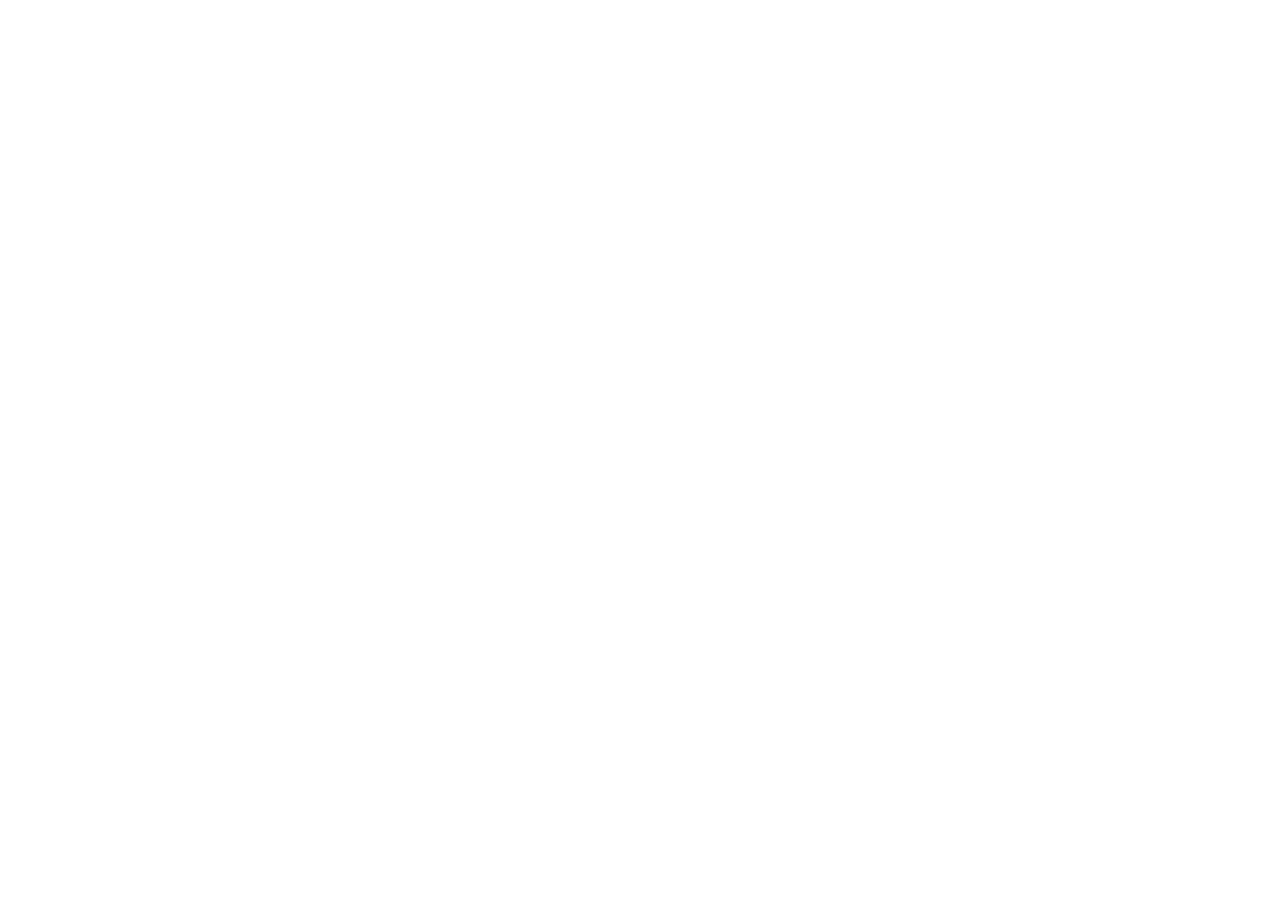
==== legal.html @ f93d3b29 "footer v1" ====
<!DOCTYPE html>
<html lang="en">

<head>
    <meta charset="UTF-8">
    <meta name="viewport" content="width=device-width, initial-scale=1.0">
    <title>Mentions légales & confidentialité</title>
</head>

<body>

</body>

</html>
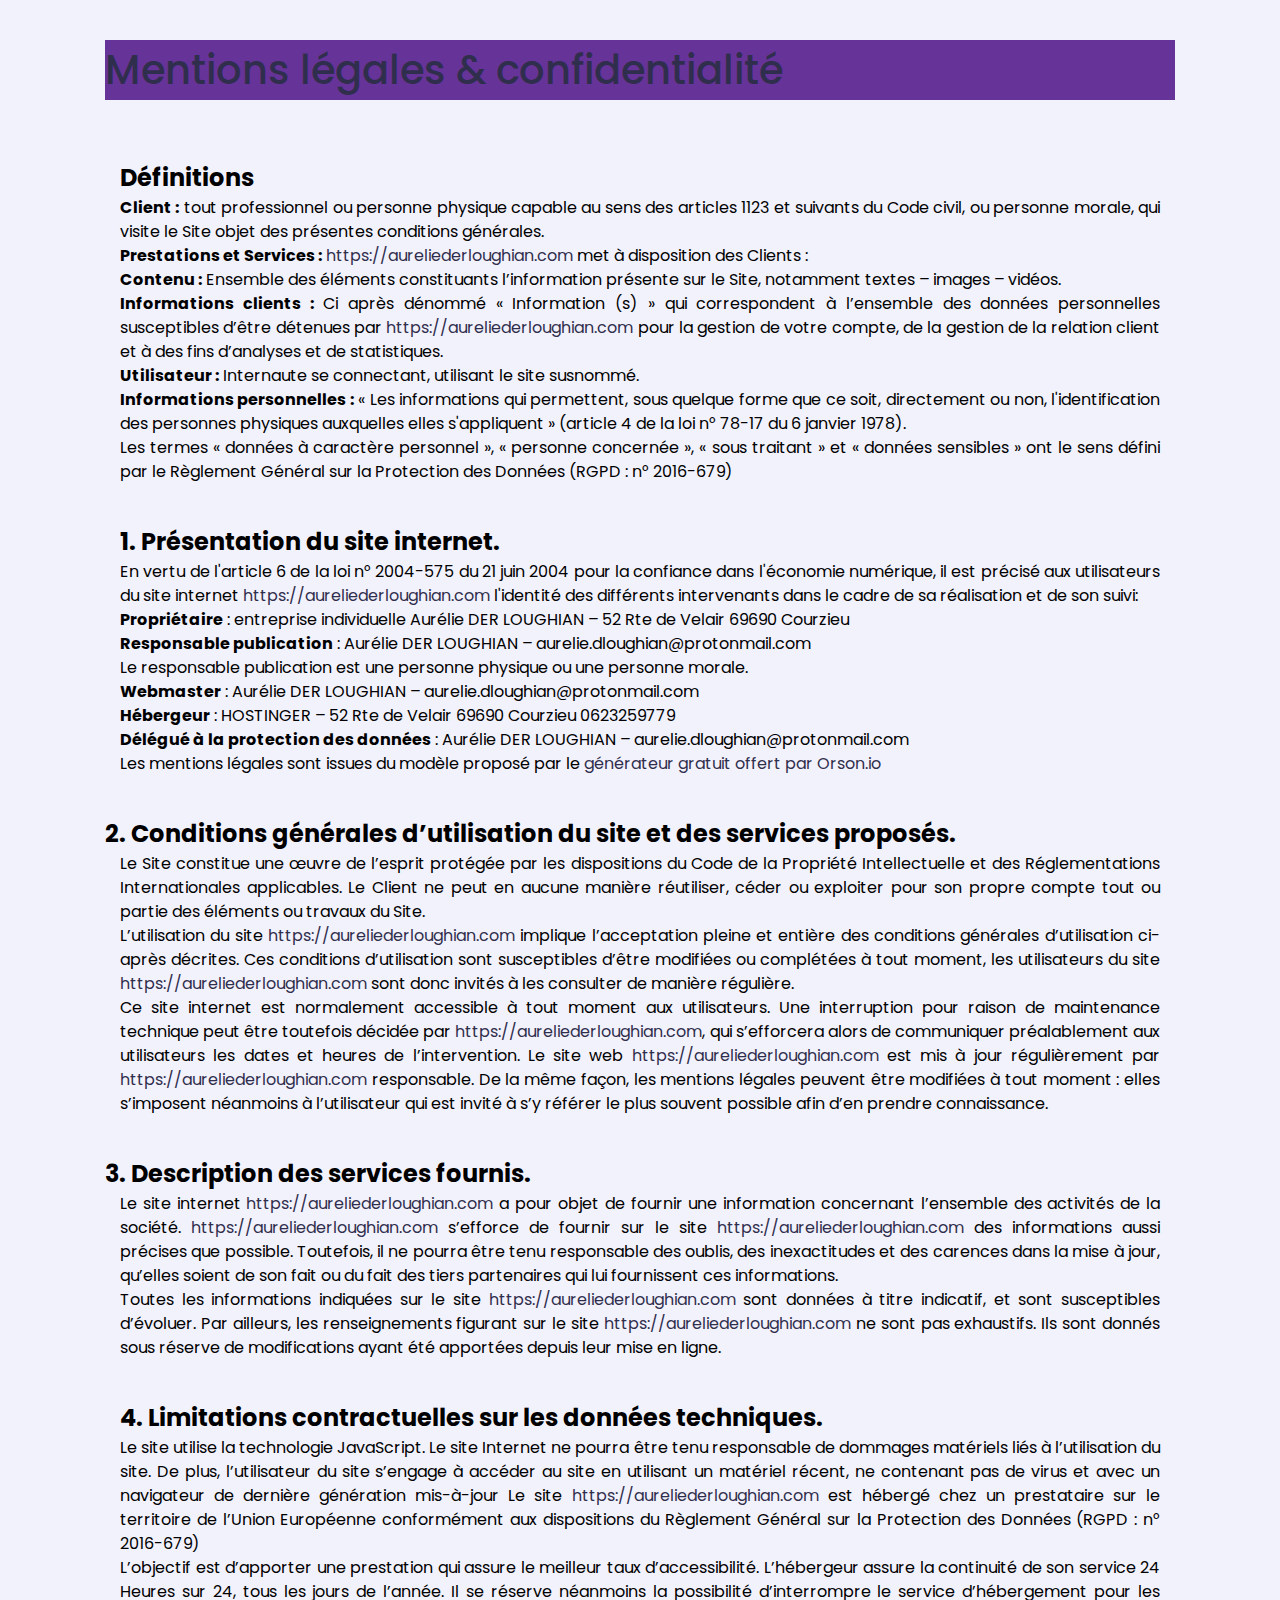
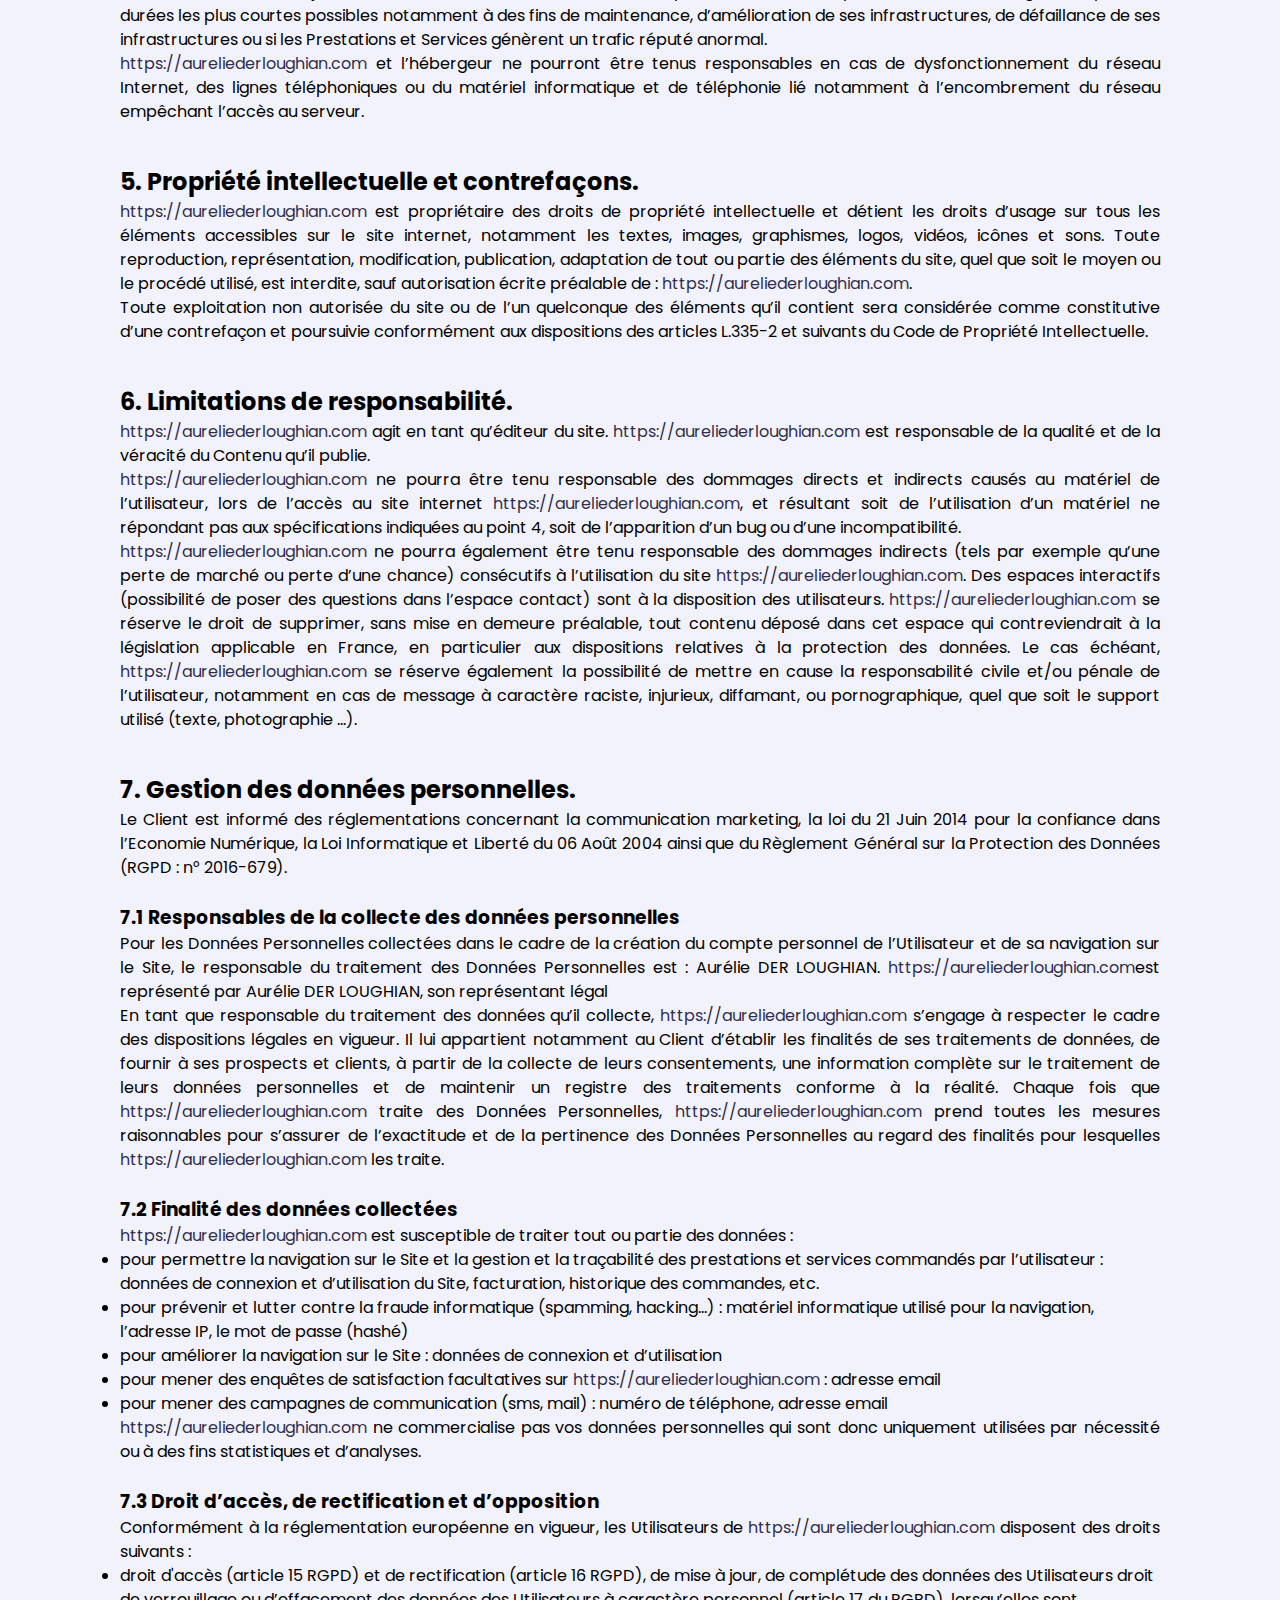
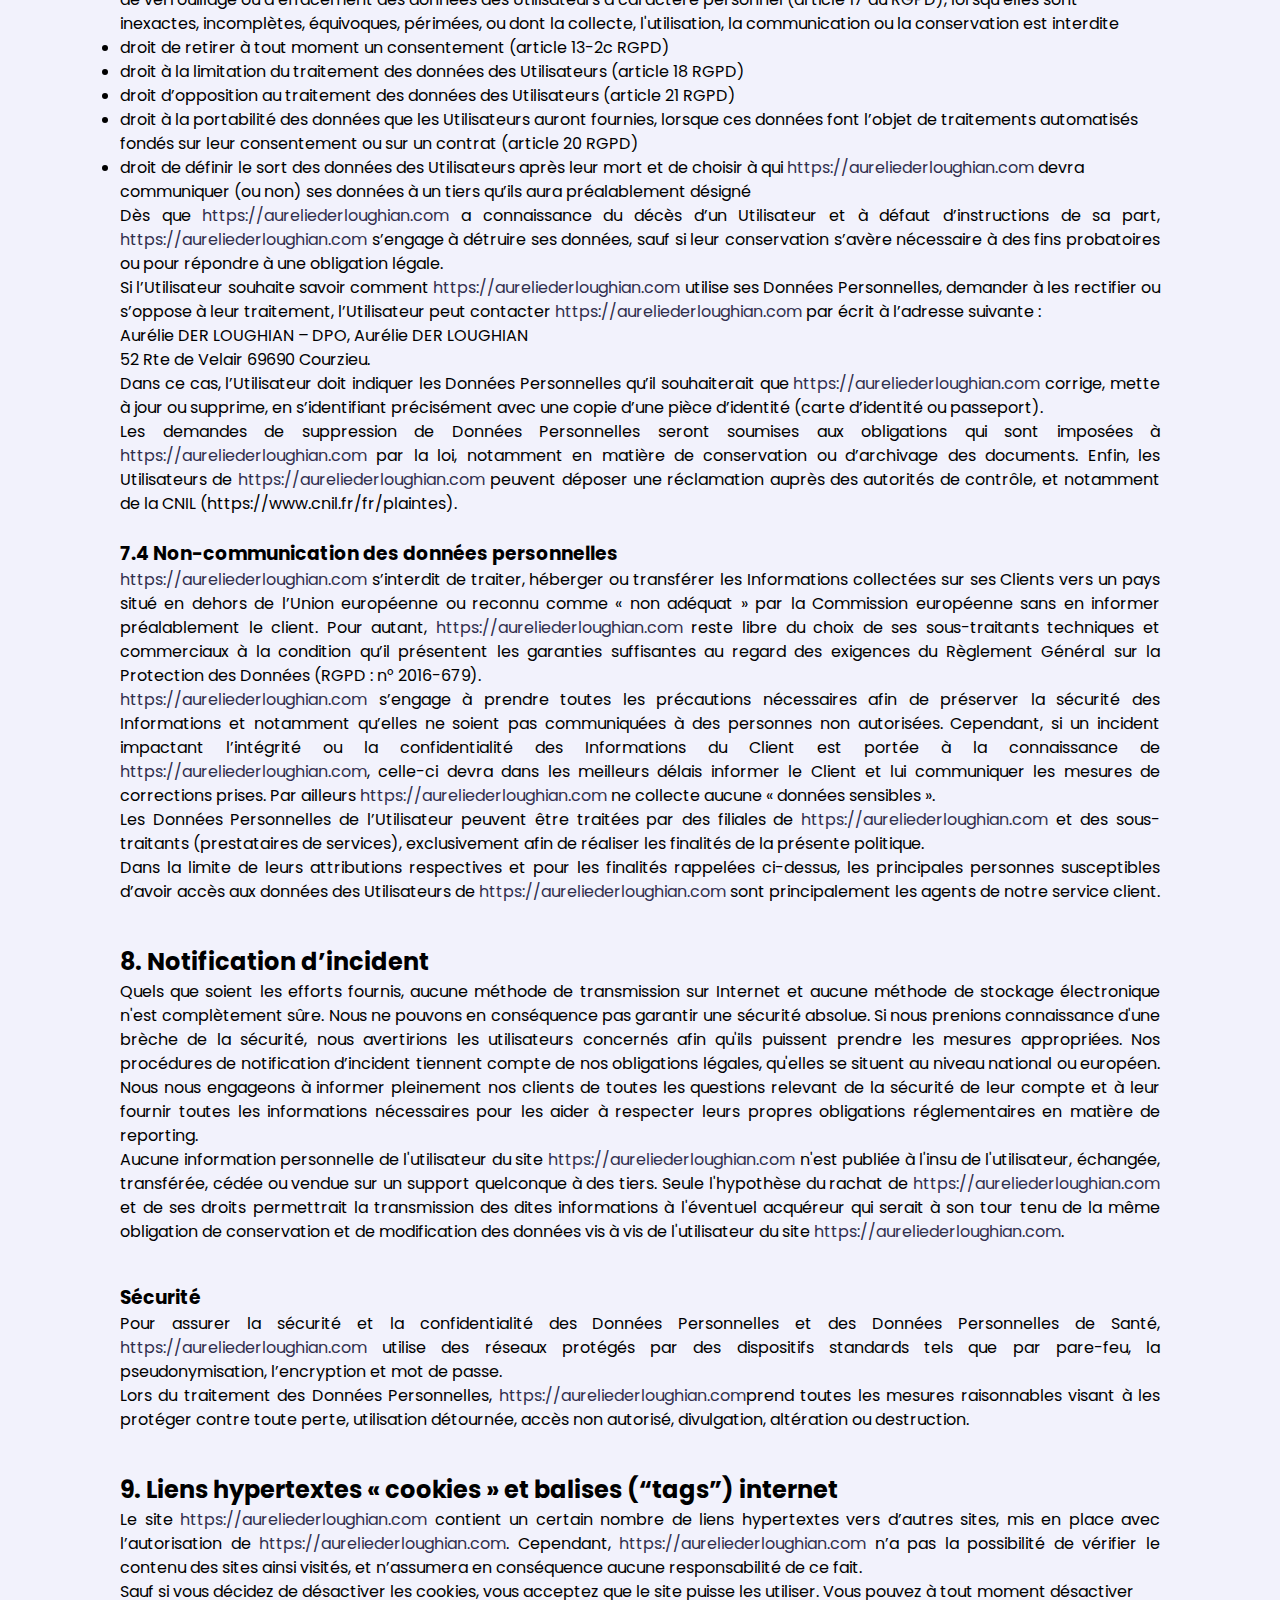
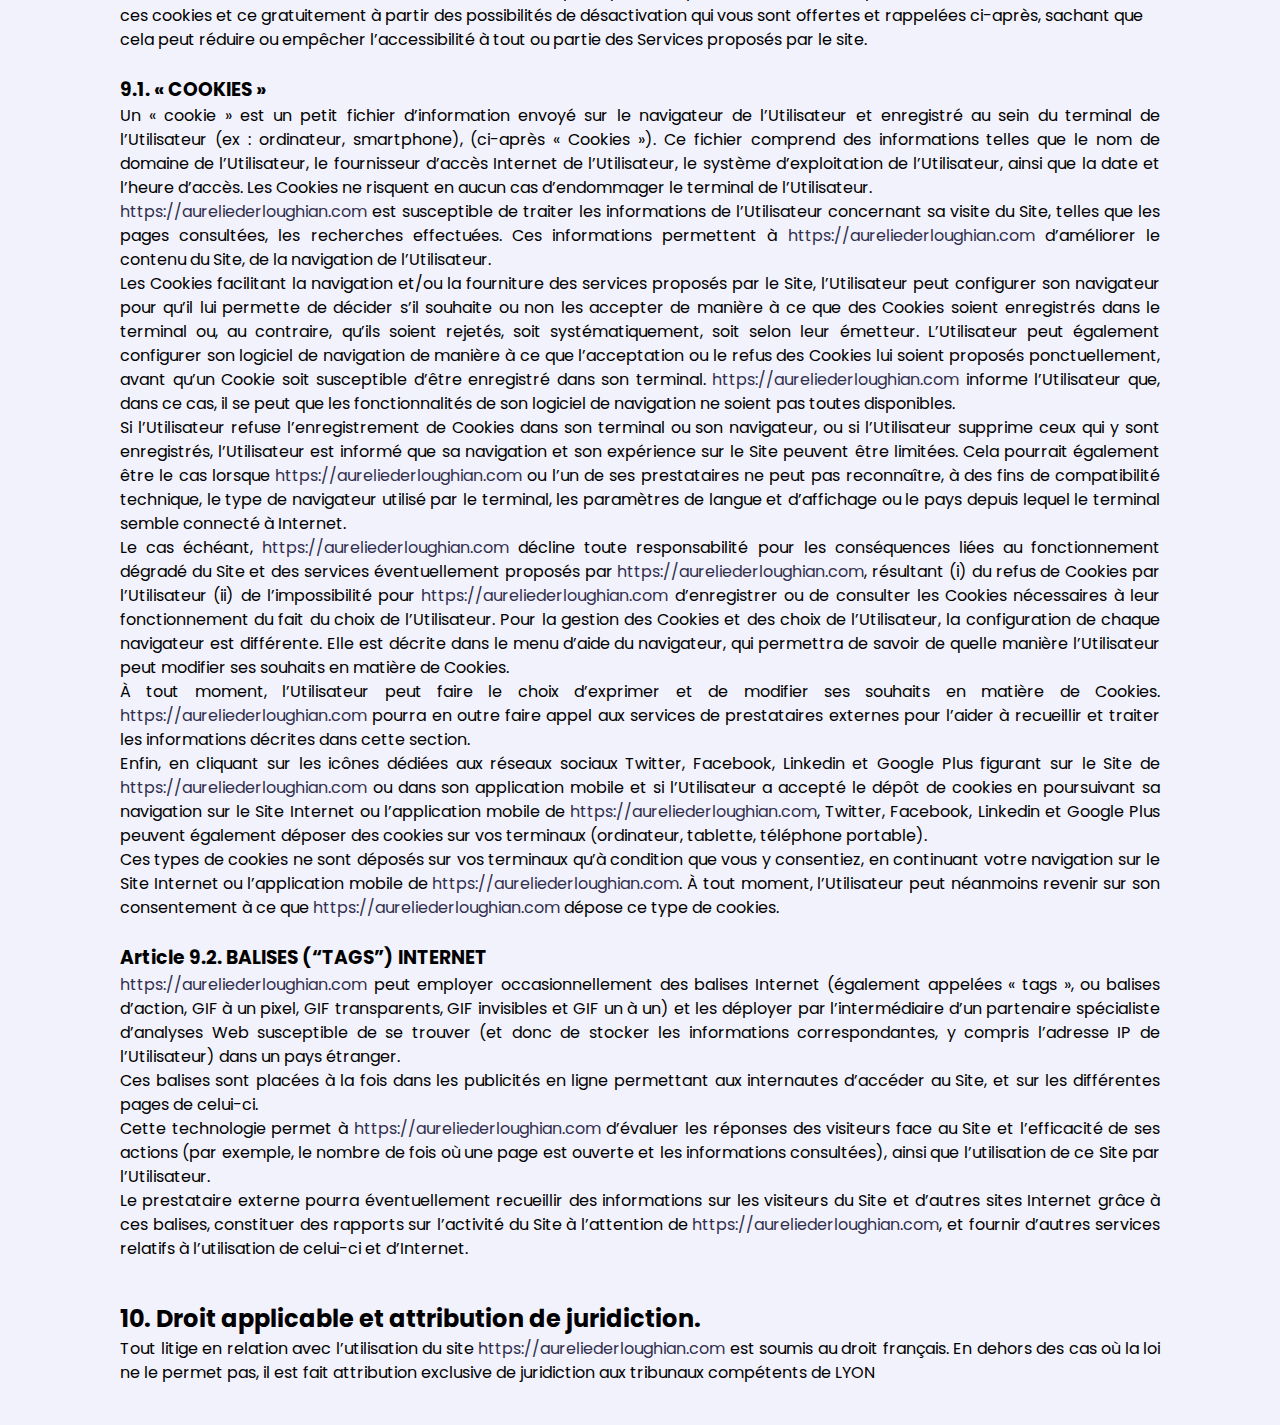
==== commit 7ae1f272: "footer et legal" ====
--- a/legal.html
+++ b/legal.html
@@ -1,14 +1,982 @@
 <!DOCTYPE html>
-<html lang="en">
+<html lang="fr">
 
 <head>
     <meta charset="UTF-8">
     <meta name="viewport" content="width=device-width, initial-scale=1.0">
     <title>Mentions légales & confidentialité</title>
+    <!--CSS Files -->
+    <link rel="stylesheet" href="css/style.css">
+    <link rel="stylesheet" href="https://cdnjs.cloudflare.com/ajax/libs/font-awesome/6.5.1/css/all.min.css">
 </head>
 
 <body>
-
+    <div class="main-container">
+        <div class="container padd-15">
+
+            <div class="row">
+                <div class="section-title padd-15">
+                    <h2>Mentions légales & confidentialité</h2>
+                </div>
+
+                <section class="sub-info padd-15">
+                    <div class="row">
+                        <div class="subtitle padd-15">
+                            <h2>Définitions</h2>
+                        </div>
+
+                        <div class="legal-text padd-15">
+                            <p><b>Client :</b> tout professionnel ou personne physique capable au sens des articles
+                                1123
+                                et
+                                suivants du Code civil, ou personne morale, qui visite le Site objet des présentes
+                                conditions
+                                générales.<br>
+                                <b>Prestations et Services :</b> <a
+                                    href="https://aureliederloughian.com">https://aureliederloughian.com</a> met à
+                                disposition
+                                des Clients :
+                            </p>
+
+                            <p><b>Contenu :</b> Ensemble des éléments constituants l’information présente sur le
+                                Site,
+                                notamment
+                                textes – images – vidéos.</p>
+
+                            <p><b>Informations clients :</b> Ci après dénommé « Information (s) » qui correspondent
+                                à
+                                l’ensemble
+                                des données personnelles susceptibles d’être détenues par <a
+                                    href="https://aureliederloughian.com">https://aureliederloughian.com</a> pour la
+                                gestion
+                                de
+                                votre compte, de la gestion de la relation client et à des fins d’analyses et de
+                                statistiques.
+                            </p>
+
+
+                            <p><b>Utilisateur :</b> Internaute se connectant, utilisant le site susnommé.</p>
+                            <p><b>Informations personnelles :</b> « Les informations qui permettent, sous quelque
+                                forme
+                                que
+                                ce
+                                soit, directement ou non, l'identification des personnes physiques auxquelles elles
+                                s'appliquent
+                                » (article 4 de la loi n° 78-17 du 6 janvier 1978).</p>
+                            <p>Les termes « données à caractère personnel », « personne concernée », « sous traitant
+                                »
+                                et «
+                                données sensibles » ont le sens défini par le Règlement Général sur la Protection
+                                des
+                                Données
+                                (RGPD : n° 2016-679)</p>
+
+                        </div>
+                    </div>
+                </section>
+
+                <section class="sub-info padd-15">
+                    <div class="row">
+                        <div class="subtitle padd-15">
+                            <h2>1. Présentation du site internet.</h2>
+                        </div>
+
+                        <div class="legal-text padd-15">
+                            <p>En vertu de l'article 6 de la loi n° 2004-575 du 21 juin 2004 pour la confiance dans
+                                l'économie
+                                numérique, il est précisé aux utilisateurs du site internet <a
+                                    href="https://aureliederloughian.com">https://aureliederloughian.com</a>
+                                l'identité
+                                des
+                                différents intervenants dans le cadre de sa réalisation et de son suivi:
+                            </p>
+                            <p><strong>Propriétaire</strong> : entreprise individuelle Aurélie DER LOUGHIAN – 52 Rte
+                                de
+                                Velair
+                                69690 Courzieu<br>
+
+                                <strong>Responsable publication</strong> : Aurélie DER LOUGHIAN –
+                                aurelie.dloughian@protonmail.com<br>
+                                Le responsable publication est une personne physique ou une personne morale.<br>
+                                <strong>Webmaster</strong> : Aurélie DER LOUGHIAN –
+                                aurelie.dloughian@protonmail.com<br>
+                                <strong>Hébergeur</strong> : HOSTINGER – 52 Rte de Velair 69690 Courzieu
+                                0623259779<br>
+                                <strong>Délégué à la protection des données</strong> : Aurélie DER LOUGHIAN –
+                                aurelie.dloughian@protonmail.com<br>
+                            </p>
+
+                            <div ng-bind-html="linkHTML">
+                                <p>Les mentions légales sont issues du modèle proposé par le <a
+                                        href="https://fr.orson.io/1371/generateur-mentions-legales"
+                                        title="générateur gratuit offert par Orson.io">générateur gratuit offert par
+                                        Orson.io</a></p>
+                            </div>
+                        </div>
+                    </div>
+
+
+                </section>
+
+                <section class="sub-info padd-15">
+
+
+                    <div class="row">
+                        <div class="subtitle">
+                            <h2>2. Conditions générales d’utilisation du site et des services proposés.</h2>
+                        </div>
+
+                        <div class="legal-text padd-15">
+
+                            <p>Le Site constitue une œuvre de l’esprit protégée par les dispositions du Code de la
+                                Propriété
+                                Intellectuelle et des Réglementations Internationales applicables.
+                                Le Client ne peut en aucune manière réutiliser, céder ou exploiter pour son propre
+                                compte
+                                tout
+                                ou partie des éléments ou travaux du Site.</p>
+
+                            <p>L’utilisation du site <a
+                                    href="https://aureliederloughian.com">https://aureliederloughian.com</a>
+                                implique l’acceptation pleine et entière des conditions générales d’utilisation
+                                ci-après
+                                décrites. Ces conditions d’utilisation sont susceptibles d’être modifiées ou
+                                complétées
+                                à
+                                tout
+                                moment, les utilisateurs du site <a
+                                    href="https://aureliederloughian.com">https://aureliederloughian.com</a> sont
+                                donc
+                                invités à
+                                les consulter de manière régulière.</p>
+
+                            <p>Ce site internet est normalement accessible à tout moment aux utilisateurs. Une
+                                interruption
+                                pour
+                                raison de maintenance technique peut être toutefois décidée par <a
+                                    href="https://aureliederloughian.com">https://aureliederloughian.com</a>, qui
+                                s’efforcera
+                                alors de communiquer préalablement aux utilisateurs les dates et heures de
+                                l’intervention.
+                                Le site web <a href="https://aureliederloughian.com">https://aureliederloughian.com</a>
+                                est
+                                mis
+                                à jour régulièrement par <a
+                                    href="https://aureliederloughian.com">https://aureliederloughian.com</a>
+                                responsable. De
+                                la
+                                même façon, les mentions légales peuvent être modifiées à tout moment : elles
+                                s’imposent
+                                néanmoins à l’utilisateur qui est invité à s’y référer le plus souvent possible afin
+                                d’en
+                                prendre connaissance.</p>
+                        </div>
+                    </div>
+                </section>
+                <section class="sub-info padd-15">
+
+
+                    <div class="row">
+                        <div class="subtitle">
+                            <h2>3. Description des services fournis.</h2>
+                        </div>
+
+                        <div class="legal-text padd-15">
+                            <p>Le site internet <a
+                                    href="https://aureliederloughian.com">https://aureliederloughian.com</a>
+                                a
+                                pour objet de fournir une information concernant l’ensemble des activités de la
+                                société.
+                                <a href="https://aureliederloughian.com">https://aureliederloughian.com</a>
+                                s’efforce de
+                                fournir
+                                sur le site <a href="https://aureliederloughian.com">https://aureliederloughian.com</a>
+                                des
+                                informations aussi précises que possible. Toutefois, il ne pourra être tenu
+                                responsable
+                                des
+                                oublis, des inexactitudes et des carences dans la mise à jour, qu’elles soient de
+                                son
+                                fait
+                                ou du
+                                fait des tiers partenaires qui lui fournissent ces informations.
+                            </p>
+
+                            <p>Toutes les informations indiquées sur le site <a
+                                    href="https://aureliederloughian.com">https://aureliederloughian.com</a> sont
+                                données à
+                                titre indicatif, et sont susceptibles d’évoluer. Par ailleurs, les renseignements
+                                figurant
+                                sur
+                                le site <a href="https://aureliederloughian.com">https://aureliederloughian.com</a>
+                                ne
+                                sont
+                                pas
+                                exhaustifs. Ils sont donnés sous réserve de modifications ayant été apportées depuis
+                                leur
+                                mise
+                                en ligne.</p>
+                        </div>
+
+                    </div>
+                </section>
+
+                <section class="sub-info padd-15">
+
+
+                    <div class="row">
+                        <div class="subtitle padd-15">
+                            <h2>4. Limitations contractuelles sur les données techniques.</h2>
+                        </div>
+                        <div class="legal-text padd-15">
+
+                            <p>Le site utilise la technologie JavaScript.
+
+                                Le site Internet ne pourra être tenu responsable de dommages matériels liés à
+                                l’utilisation
+                                du
+                                site. De plus, l’utilisateur du site s’engage à accéder au site en utilisant un
+                                matériel
+                                récent,
+                                ne contenant pas de virus et avec un navigateur de dernière génération mis-à-jour
+                                Le site <a href="https://aureliederloughian.com">https://aureliederloughian.com</a>
+                                est
+                                hébergé
+                                chez un prestataire sur le territoire de l’Union Européenne conformément aux
+                                dispositions du
+                                Règlement Général sur la Protection des Données (RGPD : n° 2016-679)</p>
+
+                            <p>L’objectif est d’apporter une prestation qui assure le meilleur taux d’accessibilité.
+                                L’hébergeur
+                                assure la continuité de son service 24 Heures sur 24, tous les jours de l’année. Il
+                                se
+                                réserve
+                                néanmoins la possibilité d’interrompre le service d’hébergement pour les durées les
+                                plus
+                                courtes
+                                possibles notamment à des fins de maintenance, d’amélioration de ses
+                                infrastructures, de
+                                défaillance de ses infrastructures ou si les Prestations et Services génèrent un
+                                trafic
+                                réputé
+                                anormal.</p>
+
+                            <p><a href="https://aureliederloughian.com">https://aureliederloughian.com</a> et
+                                l’hébergeur ne
+                                pourront être tenus responsables en cas de dysfonctionnement du réseau Internet, des
+                                lignes
+                                téléphoniques ou du matériel informatique et de téléphonie lié notamment à
+                                l’encombrement du
+                                réseau empêchant l’accès au serveur.</p>
+                        </div>
+                    </div>
+                </section>
+                <section class="sub-info padd-15">
+
+                    <div class="row">
+                        <div class="subtitle padd-15">
+                            <h2>5. Propriété intellectuelle et contrefaçons.</h2>
+                        </div>
+
+                        <div class="legal-text padd-15">
+
+
+                            <p><a href="https://aureliederloughian.com">https://aureliederloughian.com</a> est
+                                propriétaire
+                                des
+                                droits de propriété intellectuelle et détient les droits d’usage sur tous les
+                                éléments
+                                accessibles sur le site internet, notamment les textes, images, graphismes, logos,
+                                vidéos,
+                                icônes et sons.
+                                Toute reproduction, représentation, modification, publication, adaptation de tout ou
+                                partie
+                                des
+                                éléments du site, quel que soit le moyen ou le procédé utilisé, est interdite, sauf
+                                autorisation
+                                écrite préalable de : <a
+                                    href="https://aureliederloughian.com">https://aureliederloughian.com</a>.</p>
+
+                            <p>Toute exploitation non autorisée du site ou de l’un quelconque des éléments qu’il
+                                contient
+                                sera
+                                considérée comme constitutive d’une contrefaçon et poursuivie conformément aux
+                                dispositions
+                                des
+                                articles L.335-2 et suivants du Code de Propriété Intellectuelle.</p>
+                        </div>
+                    </div>
+                </section>
+
+                <section class="sub-info padd-15">
+
+
+                    <div class="row">
+                        <div class="subtitle padd-15">
+                            <h2>6. Limitations de responsabilité.</h2>
+                        </div>
+
+                        <div class="legal-text padd-15">
+
+
+                            <p><a href="https://aureliederloughian.com">https://aureliederloughian.com</a> agit en
+                                tant
+                                qu’éditeur du site. <a
+                                    href="https://aureliederloughian.com">https://aureliederloughian.com</a>
+                                est responsable de la qualité et de la véracité du Contenu qu’il publie. </p>
+
+                            <p><a href="https://aureliederloughian.com">https://aureliederloughian.com</a> ne pourra
+                                être
+                                tenu
+                                responsable des dommages directs et indirects causés au matériel de l’utilisateur,
+                                lors
+                                de
+                                l’accès au site internet <a
+                                    href="https://aureliederloughian.com">https://aureliederloughian.com</a>, et
+                                résultant
+                                soit
+                                de l’utilisation d’un matériel ne répondant pas aux spécifications indiquées au
+                                point 4,
+                                soit de
+                                l’apparition d’un bug ou d’une incompatibilité.</p>
+
+                            <p><a href="https://aureliederloughian.com">https://aureliederloughian.com</a> ne pourra
+                                également
+                                être tenu responsable des dommages indirects (tels par exemple qu’une perte de
+                                marché ou
+                                perte
+                                d’une chance) consécutifs à l’utilisation du site <a
+                                    href="https://aureliederloughian.com">https://aureliederloughian.com</a>.
+                                Des espaces interactifs (possibilité de poser des questions dans l’espace contact)
+                                sont
+                                à la
+                                disposition des utilisateurs. <a
+                                    href="https://aureliederloughian.com">https://aureliederloughian.com</a> se
+                                réserve
+                                le
+                                droit
+                                de supprimer, sans mise en demeure préalable, tout contenu déposé dans cet espace
+                                qui
+                                contreviendrait à la législation applicable en France, en particulier aux
+                                dispositions
+                                relatives
+                                à la protection des données. Le cas échéant, <a
+                                    href="https://aureliederloughian.com">https://aureliederloughian.com</a> se
+                                réserve
+                                également la possibilité de mettre en cause la responsabilité civile et/ou pénale de
+                                l’utilisateur, notamment en cas de message à caractère raciste, injurieux,
+                                diffamant, ou
+                                pornographique, quel que soit le support utilisé (texte, photographie …).</p>
+                        </div>
+                    </div>
+                </section>
+
+                <section class="sub-info padd-15">
+
+
+                    <div class="row">
+                        <div class="subtitle padd-15">
+                            <h2>7. Gestion des données personnelles.</h2>
+                        </div>
+
+                        <div class="legal-text padd-15">
+                            <p>Le Client est informé des réglementations concernant la communication marketing, la
+                                loi
+                                du 21
+                                Juin 2014 pour la confiance dans l’Economie Numérique, la Loi Informatique et
+                                Liberté du
+                                06
+                                Août
+                                2004 ainsi que du Règlement Général sur la Protection des Données (RGPD : n°
+                                2016-679).
+                            </p><br>
+
+                            <h3>7.1 Responsables de la collecte des données personnelles</h3>
+
+                            <p>Pour les Données Personnelles collectées dans le cadre de la création du compte
+                                personnel
+                                de
+                                l’Utilisateur et de sa navigation sur le Site, le responsable du traitement des
+                                Données
+                                Personnelles est : Aurélie DER LOUGHIAN. <a
+                                    href="https://aureliederloughian.com">https://aureliederloughian.com</a>est
+                                représenté
+                                par
+                                Aurélie DER LOUGHIAN, son représentant légal</p>
+
+                            <p>En tant que responsable du traitement des données qu’il collecte, <a
+                                    href="https://aureliederloughian.com">https://aureliederloughian.com</a>
+                                s’engage à
+                                respecter le cadre des dispositions légales en vigueur. Il lui appartient notamment
+                                au
+                                Client
+                                d’établir les finalités de ses traitements de données, de fournir à ses prospects et
+                                clients, à
+                                partir de la collecte de leurs consentements, une information complète sur le
+                                traitement
+                                de
+                                leurs données personnelles et de maintenir un registre des traitements conforme à la
+                                réalité.
+                                Chaque fois que <a
+                                    href="https://aureliederloughian.com">https://aureliederloughian.com</a>
+                                traite des Données Personnelles, <a
+                                    href="https://aureliederloughian.com">https://aureliederloughian.com</a> prend
+                                toutes
+                                les
+                                mesures raisonnables pour s’assurer de l’exactitude et de la pertinence des Données
+                                Personnelles
+                                au regard des finalités pour lesquelles <a
+                                    href="https://aureliederloughian.com">https://aureliederloughian.com</a> les
+                                traite.
+                            </p><br>
+
+                            <h3>7.2 Finalité des données collectées</h3>
+
+                            <p><a href="https://aureliederloughian.com">https://aureliederloughian.com</a> est
+                                susceptible
+                                de
+                                traiter tout ou partie des données : </p>
+
+                            <ul>
+
+                                <li>pour permettre la navigation sur le Site et la gestion et la traçabilité des
+                                    prestations
+                                    et
+                                    services commandés par l’utilisateur : données de connexion et d’utilisation du
+                                    Site,
+                                    facturation, historique des commandes, etc. </li>
+
+                                <li>pour prévenir et lutter contre la fraude informatique (spamming, hacking…) :
+                                    matériel
+                                    informatique utilisé pour la navigation, l’adresse IP, le mot de passe (hashé)
+                                </li>
+
+                                <li>pour améliorer la navigation sur le Site : données de connexion et d’utilisation
+                                </li>
+
+                                <li>pour mener des enquêtes de satisfaction facultatives sur <a
+                                        href="https://aureliederloughian.com">https://aureliederloughian.com</a> :
+                                    adresse
+                                    email
+                                </li>
+                                <li>pour mener des campagnes de communication (sms, mail) : numéro de téléphone,
+                                    adresse
+                                    email
+                                </li>
+
+
+                            </ul>
+
+                            <p><a href="https://aureliederloughian.com">https://aureliederloughian.com</a> ne
+                                commercialise
+                                pas
+                                vos données personnelles qui sont donc uniquement utilisées par nécessité ou à des
+                                fins
+                                statistiques et d’analyses.</p><br>
+
+                            <h3>7.3 Droit d’accès, de rectification et d’opposition</h3>
+
+                            <p>
+                                Conformément à la réglementation européenne en vigueur, les Utilisateurs de <a
+                                    href="https://aureliederloughian.com">https://aureliederloughian.com</a>
+                                disposent
+                                des
+                                droits suivants : </p>
+                            <ul>
+
+                                <li>droit d'accès (article 15 RGPD) et de rectification (article 16 RGPD), de mise à
+                                    jour,
+                                    de
+                                    complétude des données des Utilisateurs droit de verrouillage ou d’effacement
+                                    des
+                                    données
+                                    des Utilisateurs à caractère personnel (article 17 du RGPD), lorsqu’elles sont
+                                    inexactes,
+                                    incomplètes, équivoques, périmées, ou dont la collecte, l'utilisation, la
+                                    communication
+                                    ou
+                                    la conservation est interdite </li>
+
+                                <li>droit de retirer à tout moment un consentement (article 13-2c RGPD) </li>
+
+                                <li>droit à la limitation du traitement des données des Utilisateurs (article 18
+                                    RGPD)
+                                </li>
+
+                                <li>droit d’opposition au traitement des données des Utilisateurs (article 21 RGPD)
+                                </li>
+
+                                <li>droit à la portabilité des données que les Utilisateurs auront fournies, lorsque
+                                    ces
+                                    données
+                                    font l’objet de traitements automatisés fondés sur leur consentement ou sur un
+                                    contrat
+                                    (article 20 RGPD) </li>
+
+                                <li>droit de définir le sort des données des Utilisateurs après leur mort et de
+                                    choisir
+                                    à
+                                    qui <a href="https://aureliederloughian.com">https://aureliederloughian.com</a>
+                                    devra
+                                    communiquer (ou non) ses données à un tiers qu’ils aura préalablement désigné
+                                </li>
+                            </ul>
+
+                            <p>Dès que <a href="https://aureliederloughian.com">https://aureliederloughian.com</a> a
+                                connaissance du décès d’un Utilisateur et à défaut d’instructions de sa part, <a
+                                    href="https://aureliederloughian.com">https://aureliederloughian.com</a>
+                                s’engage à
+                                détruire
+                                ses données, sauf si leur conservation s’avère nécessaire à des fins probatoires ou
+                                pour
+                                répondre à une obligation légale.</p>
+
+                            <p>Si l’Utilisateur souhaite savoir comment <a
+                                    href="https://aureliederloughian.com">https://aureliederloughian.com</a> utilise
+                                ses
+                                Données
+                                Personnelles, demander à les rectifier ou s’oppose à leur traitement, l’Utilisateur
+                                peut
+                                contacter <a href="https://aureliederloughian.com">https://aureliederloughian.com</a>
+                                par
+                                écrit
+                                à l’adresse suivante : </p>
+
+                            Aurélie DER LOUGHIAN – DPO, Aurélie DER LOUGHIAN <br>
+                            52 Rte de Velair 69690 Courzieu.
+
+                            <p>Dans ce cas, l’Utilisateur doit indiquer les Données Personnelles qu’il souhaiterait
+                                que
+                                <a href="https://aureliederloughian.com">https://aureliederloughian.com</a> corrige,
+                                mette
+                                à
+                                jour ou supprime, en s’identifiant précisément avec une copie d’une pièce d’identité
+                                (carte
+                                d’identité ou passeport).
+                            </p>
+
+                            <p>
+                                Les demandes de suppression de Données Personnelles seront soumises aux obligations
+                                qui
+                                sont
+                                imposées à <a href="https://aureliederloughian.com">https://aureliederloughian.com</a>
+                                par
+                                la
+                                loi, notamment en matière de conservation ou d’archivage des documents. Enfin, les
+                                Utilisateurs
+                                de <a href="https://aureliederloughian.com">https://aureliederloughian.com</a>
+                                peuvent
+                                déposer
+                                une réclamation auprès des autorités de contrôle, et notamment de la CNIL
+                                (https://www.cnil.fr/fr/plaintes).</p><br>
+
+                            <h3>7.4 Non-communication des données personnelles</h3>
+
+                            <p>
+                                <a href="https://aureliederloughian.com">https://aureliederloughian.com</a>
+                                s’interdit
+                                de
+                                traiter, héberger ou transférer les Informations collectées sur ses Clients vers un
+                                pays
+                                situé
+                                en dehors de l’Union européenne ou reconnu comme « non adéquat » par la Commission
+                                européenne
+                                sans en informer préalablement le client. Pour autant, <a
+                                    href="https://aureliederloughian.com">https://aureliederloughian.com</a> reste
+                                libre
+                                du
+                                choix de ses sous-traitants techniques et commerciaux à la condition qu’il
+                                présentent
+                                les
+                                garanties suffisantes au regard des exigences du Règlement Général sur la Protection
+                                des
+                                Données
+                                (RGPD : n° 2016-679).
+                            </p>
+
+                            <p>
+                                <a href="https://aureliederloughian.com">https://aureliederloughian.com</a> s’engage
+                                à
+                                prendre
+                                toutes les précautions nécessaires afin de préserver la sécurité des Informations et
+                                notamment
+                                qu’elles ne soient pas communiquées à des personnes non autorisées. Cependant, si un
+                                incident
+                                impactant l’intégrité ou la confidentialité des Informations du Client est portée à
+                                la
+                                connaissance de <a
+                                    href="https://aureliederloughian.com">https://aureliederloughian.com</a>,
+                                celle-ci devra dans les meilleurs délais informer le Client et lui communiquer les
+                                mesures
+                                de
+                                corrections prises. Par ailleurs <a
+                                    href="https://aureliederloughian.com">https://aureliederloughian.com</a> ne
+                                collecte
+                                aucune
+                                « données sensibles ».
+                            </p>
+
+                            <p>
+                                Les Données Personnelles de l’Utilisateur peuvent être traitées par des filiales de
+                                <a href="https://aureliederloughian.com">https://aureliederloughian.com</a> et des
+                                sous-traitants (prestataires de services), exclusivement afin de réaliser les
+                                finalités
+                                de
+                                la
+                                présente politique.
+                            </p>
+                            <p>
+                                Dans la limite de leurs attributions respectives et pour les finalités rappelées
+                                ci-dessus,
+                                les
+                                principales personnes susceptibles d’avoir accès aux données des Utilisateurs de <a
+                                    href="https://aureliederloughian.com">https://aureliederloughian.com</a> sont
+                                principalement
+                                les agents de notre service client.</p>
+
+                            <div ng-bind-html="rgpdHTML"></div>
+                        </div>
+
+                    </div>
+
+                </section>
+
+                <section class="sub-info padd-15">
+
+                    <div class="row">
+                        <div class="subtitle padd-15">
+                            <h2>8. Notification d’incident</h2>
+                        </div>
+                        <div class="legal-text padd-15">
+                            <p>
+                                Quels que soient les efforts fournis, aucune méthode de transmission sur Internet et
+                                aucune
+                                méthode de stockage électronique n'est complètement sûre. Nous ne pouvons en
+                                conséquence
+                                pas
+                                garantir une sécurité absolue.
+                                Si nous prenions connaissance d'une brèche de la sécurité, nous avertirions les
+                                utilisateurs
+                                concernés afin qu'ils puissent prendre les mesures appropriées. Nos procédures de
+                                notification
+                                d’incident tiennent compte de nos obligations légales, qu'elles se situent au niveau
+                                national ou
+                                européen. Nous nous engageons à informer pleinement nos clients de toutes les
+                                questions
+                                relevant
+                                de la sécurité de leur compte et à leur fournir toutes les informations nécessaires
+                                pour
+                                les
+                                aider à respecter leurs propres obligations réglementaires en matière de reporting.
+                            </p>
+                            <p>
+                                Aucune information personnelle de l'utilisateur du site <a
+                                    href="https://aureliederloughian.com">https://aureliederloughian.com</a> n'est
+                                publiée à
+                                l'insu de l'utilisateur, échangée, transférée, cédée ou vendue sur un support
+                                quelconque
+                                à
+                                des
+                                tiers. Seule l'hypothèse du rachat de <a
+                                    href="https://aureliederloughian.com">https://aureliederloughian.com</a> et de
+                                ses
+                                droits
+                                permettrait la transmission des dites informations à l'éventuel acquéreur qui serait
+                                à
+                                son
+                                tour
+                                tenu de la même obligation de conservation et de modification des données vis à vis
+                                de
+                                l'utilisateur du site <a
+                                    href="https://aureliederloughian.com">https://aureliederloughian.com</a>.</p>
+                        </div>
+                    </div>
+
+                </section>
+
+                <section class="sub-info padd-15">
+                    <div class="row">
+                        <div class="subtitle padd-15">
+                            <h3>Sécurité</h3>
+                        </div>
+
+                        <div class="legal-text padd-15">
+                            <p>
+                                Pour assurer la sécurité et la confidentialité des Données Personnelles et des
+                                Données
+                                Personnelles de Santé, <a
+                                    href="https://aureliederloughian.com">https://aureliederloughian.com</a> utilise
+                                des
+                                réseaux
+                                protégés par des dispositifs standards tels que par pare-feu, la pseudonymisation,
+                                l’encryption
+                                et mot de passe. </p>
+
+                            <p>
+                                Lors du traitement des Données Personnelles, <a
+                                    href="https://aureliederloughian.com">https://aureliederloughian.com</a>prend
+                                toutes
+                                les
+                                mesures raisonnables visant à les protéger contre toute perte, utilisation
+                                détournée,
+                                accès
+                                non
+                                autorisé, divulgation, altération ou destruction.</p>
+                        </div>
+                    </div>
+                </section>
+
+                <section class="sub-info padd-15">
+
+
+                    <div class="row">
+                        <div class="subtitle padd-15">
+                            <h2>9. Liens hypertextes « cookies » et balises (“tags”) internet</h2>
+                        </div>
+                        <div class="legal-text padd-15">
+                            <p>
+                                Le site <a href="https://aureliederloughian.com">https://aureliederloughian.com</a>
+                                contient
+                                un
+                                certain nombre de liens hypertextes vers d’autres sites, mis en place avec
+                                l’autorisation de
+                                <a href="https://aureliederloughian.com">https://aureliederloughian.com</a>.
+                                Cependant,
+                                <a href="https://aureliederloughian.com">https://aureliederloughian.com</a> n’a pas
+                                la
+                                possibilité de vérifier le contenu des sites ainsi visités, et n’assumera en
+                                conséquence
+                                aucune
+                                responsabilité de ce fait.
+                            </p>
+                            Sauf si vous décidez de désactiver les cookies, vous acceptez que le site puisse les
+                            utiliser.
+                            Vous
+                            pouvez à tout moment désactiver ces cookies et ce gratuitement à partir des possibilités
+                            de
+                            désactivation qui vous sont offertes et rappelées ci-après, sachant que cela peut
+                            réduire ou
+                            empêcher l’accessibilité à tout ou partie des Services proposés par le site.
+                            <p></p><br>
+
+                            <h3>9.1. « COOKIES »</h3>
+                            <p>
+                                Un « cookie » est un petit fichier d’information envoyé sur le navigateur de
+                                l’Utilisateur
+                                et
+                                enregistré au sein du terminal de l’Utilisateur (ex : ordinateur, smartphone),
+                                (ci-après
+                                «
+                                Cookies »). Ce fichier comprend des informations telles que le nom de domaine de
+                                l’Utilisateur,
+                                le fournisseur d’accès Internet de l’Utilisateur, le système d’exploitation de
+                                l’Utilisateur,
+                                ainsi que la date et l’heure d’accès. Les Cookies ne risquent en aucun cas
+                                d’endommager
+                                le
+                                terminal de l’Utilisateur.</p>
+                            <p>
+                                <a href="https://aureliederloughian.com">https://aureliederloughian.com</a> est
+                                susceptible
+                                de
+                                traiter les informations de l’Utilisateur concernant sa visite du Site, telles que
+                                les
+                                pages
+                                consultées, les recherches effectuées. Ces informations permettent à <a
+                                    href="https://aureliederloughian.com">https://aureliederloughian.com</a>
+                                d’améliorer
+                                le
+                                contenu du Site, de la navigation de l’Utilisateur.
+                            </p>
+                            <p>
+                                Les Cookies facilitant la navigation et/ou la fourniture des services proposés par
+                                le
+                                Site,
+                                l’Utilisateur peut configurer son navigateur pour qu’il lui permette de décider s’il
+                                souhaite ou
+                                non les accepter de manière à ce que des Cookies soient enregistrés dans le terminal
+                                ou,
+                                au
+                                contraire, qu’ils soient rejetés, soit systématiquement, soit selon leur émetteur.
+                                L’Utilisateur
+                                peut également configurer son logiciel de navigation de manière à ce que
+                                l’acceptation
+                                ou le
+                                refus des Cookies lui soient proposés ponctuellement, avant qu’un Cookie soit
+                                susceptible
+                                d’être
+                                enregistré dans son terminal. <a
+                                    href="https://aureliederloughian.com">https://aureliederloughian.com</a> informe
+                                l’Utilisateur que, dans ce cas, il se peut que les fonctionnalités de son logiciel
+                                de
+                                navigation
+                                ne soient pas toutes disponibles.</p>
+                            <p>
+                                Si l’Utilisateur refuse l’enregistrement de Cookies dans son terminal ou son
+                                navigateur,
+                                ou
+                                si
+                                l’Utilisateur supprime ceux qui y sont enregistrés, l’Utilisateur est informé que sa
+                                navigation
+                                et son expérience sur le Site peuvent être limitées. Cela pourrait également être le
+                                cas
+                                lorsque
+                                <a href="https://aureliederloughian.com">https://aureliederloughian.com</a> ou l’un
+                                de
+                                ses
+                                prestataires ne peut pas reconnaître, à des fins de compatibilité technique, le type
+                                de
+                                navigateur utilisé par le terminal, les paramètres de langue et d’affichage ou le
+                                pays
+                                depuis
+                                lequel le terminal semble connecté à Internet.
+                            </p>
+                            <p>
+                                Le cas échéant, <a
+                                    href="https://aureliederloughian.com">https://aureliederloughian.com</a>
+                                décline toute responsabilité pour les conséquences liées au fonctionnement dégradé
+                                du
+                                Site
+                                et
+                                des services éventuellement proposés par <a
+                                    href="https://aureliederloughian.com">https://aureliederloughian.com</a>,
+                                résultant
+                                (i)
+                                du
+                                refus de Cookies par l’Utilisateur (ii) de l’impossibilité pour <a
+                                    href="https://aureliederloughian.com">https://aureliederloughian.com</a>
+                                d’enregistrer
+                                ou de
+                                consulter les Cookies nécessaires à leur fonctionnement du fait du choix de
+                                l’Utilisateur.
+                                Pour
+                                la gestion des Cookies et des choix de l’Utilisateur, la configuration de chaque
+                                navigateur
+                                est
+                                différente. Elle est décrite dans le menu d’aide du navigateur, qui permettra de
+                                savoir
+                                de
+                                quelle manière l’Utilisateur peut modifier ses souhaits en matière de Cookies.</p>
+                            <p>
+                                À tout moment, l’Utilisateur peut faire le choix d’exprimer et de modifier ses
+                                souhaits
+                                en
+                                matière de Cookies. <a
+                                    href="https://aureliederloughian.com">https://aureliederloughian.com</a>
+                                pourra en outre faire appel aux services de prestataires externes pour l’aider à
+                                recueillir
+                                et
+                                traiter les informations décrites dans cette section.</p>
+                            <p>
+                                Enfin, en cliquant sur les icônes dédiées aux réseaux sociaux Twitter, Facebook,
+                                Linkedin et
+                                Google Plus figurant sur le Site de <a
+                                    href="https://aureliederloughian.com">https://aureliederloughian.com</a> ou dans
+                                son
+                                application mobile et si l’Utilisateur a accepté le dépôt de cookies en poursuivant
+                                sa
+                                navigation sur le Site Internet ou l’application mobile de <a
+                                    href="https://aureliederloughian.com">https://aureliederloughian.com</a>,
+                                Twitter,
+                                Facebook,
+                                Linkedin et Google Plus peuvent également déposer des cookies sur vos terminaux
+                                (ordinateur,
+                                tablette, téléphone portable).</p>
+                            <p>
+                                Ces types de cookies ne sont déposés sur vos terminaux qu’à condition que vous y
+                                consentiez,
+                                en
+                                continuant votre navigation sur le Site Internet ou l’application mobile de <a
+                                    href="https://aureliederloughian.com">https://aureliederloughian.com</a>. À tout
+                                moment,
+                                l’Utilisateur peut néanmoins revenir sur son consentement à ce que <a
+                                    href="https://aureliederloughian.com">https://aureliederloughian.com</a> dépose
+                                ce
+                                type
+                                de
+                                cookies.</p><br>
+
+                            <h3>Article 9.2. BALISES (“TAGS”) INTERNET</h3>
+
+
+                            <p>
+
+                                <a href="https://aureliederloughian.com">https://aureliederloughian.com</a> peut
+                                employer
+                                occasionnellement des balises Internet (également appelées « tags », ou balises
+                                d’action,
+                                GIF à
+                                un pixel, GIF transparents, GIF invisibles et GIF un à un) et les déployer par
+                                l’intermédiaire
+                                d’un partenaire spécialiste d’analyses Web susceptible de se trouver (et donc de
+                                stocker
+                                les
+                                informations correspondantes, y compris l’adresse IP de l’Utilisateur) dans un pays
+                                étranger.
+                            </p>
+
+                            <p>
+                                Ces balises sont placées à la fois dans les publicités en ligne permettant aux
+                                internautes
+                                d’accéder au Site, et sur les différentes pages de celui-ci.
+                            </p>
+                            <p>
+                                Cette technologie permet à <a
+                                    href="https://aureliederloughian.com">https://aureliederloughian.com</a>
+                                d’évaluer
+                                les
+                                réponses des visiteurs face au Site et l’efficacité de ses actions (par exemple, le
+                                nombre
+                                de
+                                fois où une page est ouverte et les informations consultées), ainsi que
+                                l’utilisation de
+                                ce
+                                Site
+                                par l’Utilisateur. </p>
+                            <p>
+                                Le prestataire externe pourra éventuellement recueillir des informations sur les
+                                visiteurs
+                                du
+                                Site et d’autres sites Internet grâce à ces balises, constituer des rapports sur
+                                l’activité
+                                du
+                                Site à l’attention de <a
+                                    href="https://aureliederloughian.com">https://aureliederloughian.com</a>, et
+                                fournir
+                                d’autres services relatifs à l’utilisation de celui-ci et d’Internet.</p>
+                            <p>
+                            </p>
+                        </div>
+                    </div>
+                </section>
+
+                <section class="sub-info padd-15">
+                    <div class="row">
+                        <div class="subtitle padd-15">
+                            <h2>10. Droit applicable et attribution de juridiction.</h2>
+                        </div>
+
+                        <div class="legal-text padd-15">
+
+                            <p>
+                                Tout litige en relation avec l’utilisation du site <a
+                                    href="https://aureliederloughian.com">https://aureliederloughian.com</a> est
+                                soumis
+                                au
+                                droit
+                                français.
+                                En dehors des cas où la loi ne le permet pas, il est fait attribution exclusive de
+                                juridiction
+                                aux tribunaux compétents de LYON</p>
+                        </div>
+                    </div>
+                </section>
+            </div>
+
+        </div>
+    </div>
+
+    </div>
 </body>
 
 </html>--- a/css/style.css
+++ b/css/style.css
@@ -0,0 +1,825 @@
+@import url('https://fonts.googleapis.com/css2?family=Montserrat:ital,wght@0,200;1,100&family=Poppins:wght@400;700&display=swap');
+
+:root {
+    --bg-black-900: #f2f2fc;
+    --bg-black-100: #fdf9ff;
+    --bg-black-50: #e8dfec;
+    --text-black-900: #302e4d;
+    --bg-black-700: #504e70;
+
+    --body-font: 'Monteserrat', 'Poppins', 'sans-serif';
+
+}
+
+html {
+    scroll-behavior: smooth;
+
+}
+
+body.dark {
+
+
+    --bg-black-900: #151515;
+    --bg-black-100: #222222;
+    --bg-black-50: #393939;
+    --text-black-900: #ffffff;
+    --bg-black-700: #e9e9e9;
+}
+
+body {
+    margin: 0;
+    padding: 0;
+    line-height: 1.5;
+    font-size: 16px;
+}
+
+* {
+    margin: 0;
+    padding: 0;
+    outline: none;
+    text-decoration: none;
+    box-sizing: border-box;
+    font-family: var(--body-font);
+
+}
+
+p {
+    text-align: justify;
+}
+
+::before,
+::after {
+    box-sizing: border-box;
+}
+
+.section {
+    background: var(--bg-black-900);
+    min-height: 100vh;
+    display: block;
+    padding: 0 30px;
+    opacity: 1;
+}
+
+
+
+
+.hidden {
+    display: none !important;
+}
+
+.main-content {
+    padding-left: 100px;
+}
+
+.padd-15 {
+    padding-left: 15px;
+    padding-right: 15px;
+}
+
+.container {
+    max-width: 1100px;
+    width: 100%;
+    margin: auto;
+}
+
+.section .container {
+    padding-top: 40px;
+
+
+}
+
+
+.section-title {
+    flex: 0 0 100%;
+    max-width: 100%;
+    margin-bottom: 60px;
+}
+
+.section-title h2 {
+    font-size: 40px;
+    color: var(--text-black-900);
+    font-weight: 500;
+    position: relative;
+
+}
+
+.section-title h2::before {
+    content: '';
+    height: 4px;
+    width: 50px;
+    background-color: var(--skin-color);
+    border-radius: 5px;
+    position: absolute;
+    top: 100%;
+    left: 0;
+}
+
+.section-title h2::after {
+    content: '';
+    height: 4px;
+    width: 25px;
+    background-color: var(--skin-color);
+    border-radius: 5px;
+    position: absolute;
+    top: 100%;
+    left: 0;
+    margin-top: 8px;
+}
+
+
+.row {
+    display: flex;
+    flex-wrap: wrap;
+    margin-left: -15px;
+    margin-right: -15px;
+    position: relative;
+}
+
+.btn {
+    font-size: 16px;
+    font-weight: 400;
+    padding: 12px 35px;
+    color: #e8dfec;
+    border-radius: 40px;
+    display: inline-block;
+    white-space: nowrap;
+    border: none;
+    background-color: var(--skin-color);
+    transition: all 0.3s ease;
+}
+
+.btn:hover {
+    transform: scale(1.05);
+}
+
+.shadow-dark {
+    box-shadow: 0 0 20px rgba(48, 46, 77, 0.25);
+}
+
+/* SIDEBAR */
+.sidebar {
+    position: fixed;
+    width: 100px;
+    height: 100%;
+    background-color: var(--bg-black-100);
+    position: fixed;
+    left: 0;
+    top: 0;
+    /* border-right: 1px solid var(--bg-black-700); */
+    z-index: 10;
+}
+
+.sidebar .nav-toggler {
+    height: 40px;
+    width: 45px;
+    border: 1px solid var(--bg-black-50);
+    cursor: pointer;
+    position: fixed;
+    left: 300px;
+    top: 20px;
+    border-radius: 5px;
+    background-color: var(--bg-black-100);
+    display: none;
+    align-items: center;
+    justify-content: center;
+}
+
+
+.sidebar .nav-toggler span {
+    height: 2px;
+    width: 18px;
+    background: var(--skin-color);
+    display: inline-block;
+    position: relative;
+}
+
+.sidebar .nav-toggler span::before {
+    content: "";
+    height: 2px;
+    width: 18px;
+    background-color: var(--skin-color);
+    position: absolute;
+    top: -6px;
+    left: 0;
+}
+
+.sidebar .nav-toggler span::after {
+    content: "";
+    height: 2px;
+    width: 18px;
+    background-color: var(--skin-color);
+    position: absolute;
+    top: 6px;
+    left: 0;
+}
+
+
+.nav__menu {
+    position: fixed;
+    transform: rotate(-90deg) translateX(-100%);
+    transform-origin: left top;
+    width: 100vh;
+}
+
+.menu {
+    display: flex;
+}
+
+.nav__list {
+    display: flex;
+    flex-direction: row-reverse;
+    margin: -2px auto 0 auto;
+    list-style: none;
+}
+
+.nav__link {
+    float: right;
+    height: 100%;
+    line-height: 100px;
+    padding: 0 1rem;
+    color: var(--text-black-900);
+    font-size: large;
+    position: relative;
+    transition: .4s;
+}
+
+.nav__link.active-link,
+.nav__link:hover {
+    color: var(--skin-color);
+}
+
+.nav__link.active-link::after,
+.nav__link:hover::after {
+    position: absolute;
+    content: "";
+    width: 6px;
+    height: 6px;
+    background-color: var(--skin-color);
+    border-radius: 50%;
+    bottom: 1.8rem;
+    left: 0;
+    right: 0;
+    margin: auto;
+}
+
+/*Accueil*/
+.home {
+    min-height: 100vh;
+    display: flex;
+    color: var(--text-black-900);
+}
+
+.home .home-info {
+    flex: 0 0 60%;
+    max-width: 60%;
+
+}
+
+.home .home-info p {
+    text-align: center;
+    padding-top: 50px;
+    font-size: 26px;
+}
+
+h3.hello {
+    font-size: 28px;
+    font-weight: 500;
+    margin: 15px 0;
+}
+
+h3.hello span {
+
+    font-size: 30px;
+    font-weight: 600;
+    color: var(--skin-color);
+}
+
+h3.my-profession {
+    font-size: 30px;
+    margin: 15px 0;
+}
+
+.typing {
+    color: var(--skin-color);
+}
+
+.home-info p {
+    margin-bottom: 70px;
+    font-size: 20px;
+    color: var(--bg-black-700);
+
+}
+
+.home .home-img {
+    flex: 0 0 40%;
+    max-width: 40%;
+    text-align: center;
+    position: relative;
+}
+
+.home .home-img::after {
+    content: "";
+    position: absolute;
+    height: 80px;
+    width: 80px;
+    border-bottom: 5px solid var(--skin-color);
+    border-right: 5px solid var(--skin-color);
+    right: 20px;
+    bottom: -40px;
+}
+
+.home .home-img::before {
+    content: "";
+    position: absolute;
+    height: 80px;
+    width: 80px;
+    border-top: 5px solid var(--skin-color);
+    border-left: 5px solid var(--skin-color);
+    left: -20px;
+    top: -40px;
+}
+
+.home .home-img img {
+    margin: auto;
+    border-radius: 5px;
+    height: 400px;
+}
+
+/*About*/
+
+
+.about .about-content {
+    flex: 0 0 100%;
+    max-width: 100%;
+}
+
+.about .about-content .about-text {
+    flex: 0 0 100%;
+    max-width: 100%;
+}
+
+.about .about-content .about-text h3 {
+    font-size: 24px;
+    margin-bottom: 15px;
+    font-weight: 600;
+    color: var(--text-black-900);
+}
+
+.about .about-content .about-text h3 span {
+    color: var(--skin-color);
+}
+
+.about .about-content .about-text p {
+    font-size: 16px;
+    line-height: 25px;
+    color: var(--text-black-900);
+
+}
+
+.about .about-content .personal-info {
+    flex: 0 0 60%;
+    max-width: 60%;
+    margin-top: 40px;
+}
+
+.about .about-content .personal-info .info-item {
+    flex: 0 0 50%;
+    max-width: 50%;
+}
+
+.about .about-content .personal-info .info-item p {
+    font-weight: 600;
+    padding: 10px 0;
+    font-size: 16px;
+    color: var(--text-black-900);
+    border-bottom: 1px solid var(--bg-black-50);
+
+}
+
+.about .about-content .personal-info .info-item p span {
+    font-weight: 400;
+    color: var(--bg-black-700);
+    margin-left: 4px;
+    display: inline-block;
+}
+
+.about .about-content .personal-info .button {
+    margin-top: 30px;
+}
+
+.about .about-content .personal-info .button .btn {
+    margin-right: 15px;
+    margin-top: 10px;
+}
+
+.about .about-content .skills {
+    flex: 0 0 40%;
+    max-width: 40%;
+    margin-top: 40px;
+}
+
+/* SKILLS*/
+/* .about .about-content .skills .skill-item {
+    margin-bottom: 25px;
+} */
+
+.about .about-content .skills .skill-item h4 {
+    line-height: 40px;
+    font-weight: 600;
+    font-size: 18px;
+}
+
+.about .about-content .skills .skill-item h5 {
+    line-height: 40px;
+    font-weight: 500;
+    font-size: 18px;
+    color: var(--text-black-900);
+    text-transform: capitalize;
+}
+
+.about .about-content .education,
+.about .about-content .experience {
+    flex: 0 0 50%;
+    max-width: 50%;
+    margin-top: 30px;
+}
+
+.about .about-content h3.title {
+    font-size: 24px;
+    margin-bottom: 30px;
+    font-weight: 700;
+    color: var(--text-black-900);
+}
+
+.about .about-content .timeline-box {
+    flex: 0 0 100%;
+    max-width: 100%;
+}
+
+
+.about .about-content .timeline {
+    background-color: var(--bg-black-100);
+    padding: 30px 15px;
+    border: 1px solid var(--bg-black-50);
+    border-radius: 10px;
+    width: 100%;
+    position: relative;
+}
+
+.about .about-content .timeline .timeline-item {
+    position: relative;
+    padding-left: 37px;
+    padding-bottom: 50px;
+}
+
+.about .about-content .timeline .timeline-item:last-child {
+    padding-bottom: 0;
+}
+
+.about .about-content .timeline .timeline-item::before {
+    content: '';
+    width: 1px;
+    position: absolute;
+    height: 100%;
+    left: 7px;
+    top: 0;
+    background-color: var(--skin-color);
+}
+
+.about .about-content .timeline .circle-dot {
+    position: absolute;
+    left: 0;
+    top: 0;
+    height: 15px;
+    width: 15px;
+    border-radius: 50%;
+    background-color: var(--skin-color);
+}
+
+.about .about-content .timeline .timeline-date {
+    font-weight: 400;
+    font-size: 16px;
+    margin-bottom: 12px;
+    color: var(--bg-black-700);
+}
+
+.about .about-content .timeline .timeline-date .fa {
+    margin-right: 5px;
+}
+
+.about .about-content .timeline .timeline-title {
+    font-weight: 700;
+    font-size: 18px;
+    margin-bottom: 15px;
+    color: var(--text-black-900);
+}
+
+.about .about-content .timeline .timeline-text {
+    line-height: 25px;
+    font-size: 16px;
+    color: var(--bg-black-700);
+}
+
+/* SERVICE */
+.service .container {
+    padding-bottom: 40px;
+}
+
+.service .service-item {
+    margin-bottom: 30px;
+    flex: 0 0 33.33%;
+    max-width: 33.33%;
+}
+
+.service .service-item .service-item-inner {
+    background-color: var(--bg-black-100);
+    border: 1px solid var(--bg-black-50);
+    border-radius: 10px;
+    padding: 30px 15px;
+    text-align: center;
+    transition: all 0.35s ease;
+}
+
+.service .service-item .service-item-inner:hover {
+    box-shadow: 0 0 20px rgba(48, 46, 77, 0.15);
+}
+
+.service .service-item .service-item-inner .icon {
+    height: 60px;
+    width: 60px;
+    border-radius: 50%;
+    display: block;
+    margin: 0 auto 10px;
+    text-align: center;
+    transition: all 0.3s ease;
+}
+
+.service .service-item .service-item-inner .icon .fa {
+    font-size: 40px;
+    line-height: 60px;
+    color: var(--skin-color);
+    transition: all 0.3s ease;
+}
+
+.service .service-item .service-item-inner:hover .icon {
+    background: var(--skin-color);
+}
+
+.service .service-item .service-item-inner:hover .icon .fa {
+    font-size: 25px;
+    color: white;
+}
+
+.service .service-item .service-item-inner h4 {
+    font-size: 18px;
+    margin-bottom: 15px;
+    color: var(--bg-black-700);
+    font-weight: 700;
+}
+
+.service .service-item .service-item-inner p {
+    font-size: 16px;
+    color: var(--bg-black-700);
+    line-height: 25px;
+}
+
+/* PORTFOLIO */
+.portfolio .container {
+    padding-bottom: 40px;
+}
+
+.portfolio .portfolio-heading {
+    flex: 0 0 100%;
+    max-width: 100%;
+    margin-bottom: 20px;
+}
+
+.portfolio .portfolio-heading h2 {
+    color: var(--bg-black-700);
+    font-weight: 500;
+}
+
+.portfolio .personal-item {
+    flex: 0 0 33.33%;
+    max-width: 33.33%;
+    margin-bottom: 30px;
+}
+
+.portfolio .portfolio-item-inner .portfolio-video {
+    border: 6px solid var(--bg-black-100);
+    border-radius: 10px;
+    overflow: hidden;
+    cursor: pointer;
+}
+
+.portfolio .portfolio-item-inner .portfolio-video {
+    width: 100%;
+    display: block;
+}
+
+.portfolio .description h4 h2 {
+    font-size: 18px;
+    margin-bottom: 15px;
+    color: var(--bg-black-700);
+    font-weight: 700;
+}
+
+
+.portfolio .description h2 {
+    font-size: 18px;
+    margin-bottom: 15px;
+    color: var(--bg-black-700);
+    font-weight: 500;
+}
+
+.portfolio .description p {
+    font-size: 16px;
+    color: var(--bg-black-700);
+    line-height: 25px;
+}
+
+.portfolio .description ul {
+    list-style: none;
+    color: var(--bg-black-700);
+}
+
+.portfolio .soon h2 {
+    font-size: 24px;
+    font-weight: 400;
+    padding-top: 50px;
+}
+
+/* CONTACT ME */
+.contact-title {
+    color: var(--skin-color);
+    text-align: center;
+    font-size: 25px;
+    margin-top: 50px;
+
+}
+
+.contact-sub-title {
+    color: var(--text-black-900);
+    text-align: center;
+    font-size: 15px;
+    margin-bottom: 60px;
+    margin-top: 50px;
+
+}
+
+.contact .contact-info-item {
+    flex: 0 0 25%;
+    max-width: 25%;
+    text-align: center;
+
+}
+
+.contact .contact-info-item .icon {
+    display: inline-block;
+}
+
+.contact .contact-info-item .icon .fa {
+    font-size: 25px;
+    color: var(--skin-color);
+
+}
+
+.contact .contact-info-item h4 {
+    font-size: 18px;
+    font-weight: 700;
+    color: var(--text-black-900);
+    margin: 15px 0 5px;
+}
+
+.contact .contact-info-item p {
+    font-size: 16px;
+    line-height: 25px;
+    color: var(--bg-black-700);
+    font-weight: 400;
+    text-align: center;
+
+}
+
+.contact .contact-info-item a {
+    font-size: 16px;
+    line-height: 25px;
+    color: var(--bg-black-700);
+    font-weight: 400;
+
+}
+
+
+.footer {
+    background: var(--bg-black-900);
+    padding: 0 30px;
+    padding-bottom: 20px;
+    opacity: 1;
+}
+
+.footer .row {
+    justify-content: center;
+    font-size: 14px;
+
+    background-color: var(--bg-black-900);
+    color: var(--text-black-900);
+}
+
+.footer .row a {
+    color: var(--text-black-900);
+}
+
+.footer .row a:hover {
+    color: var(--skin-color);
+}
+
+.main-container {
+    background: var(--bg-black-900);
+    padding: 0 30px;
+    padding-top: 40px;
+}
+
+.section-title h2 {
+    background-color: rebeccapurple;
+}
+
+
+.sub-info {
+    background: var(--bg-black-900);
+    display: block;
+    padding: 0 30px;
+    opacity: 1;
+    padding-bottom: 40px;
+}
+
+.sub-info a {
+    color: var(--text-black-900);
+}
+
+.sub-info a:hover {
+    color: var(--bg-black-700);
+}
+
+@media (max-width:1199px) {
+    .sidebar {
+        left: -300px;
+    }
+
+    .main-content {
+        padding-left: 0;
+
+    }
+
+    .about .about-content .personal-info .info-item p span {
+        display: block;
+        margin-left: 0;
+    }
+}
+
+@media (max-width:991px) {
+
+
+    .contact .contact-info-item,
+    .portfolio .personal-item,
+    .service .service-item {
+        flex: 0 0 50%;
+        min-width: 50%;
+    }
+
+    .footer .row {
+
+        flex: 0 0 100%;
+        min-width: 100%;
+        padding-top: 40px;
+        font-size: 11px;
+    }
+
+
+    .home .home-info {
+        flex: 0 0 100%;
+        min-width: 100%;
+
+    }
+
+    .home .home-img {
+        display: none;
+    }
+
+    .home .my-profession {
+        display: none;
+    }
+}
+
+@media (max-width:767px) {
+
+
+    .contact .contact-info-item,
+    .portfolio .portfolio-item,
+    .service .service-item,
+    .about .about-content .experience,
+    .about .about-content .education,
+    .about .about-content .skills,
+    .about .about-content .personal-info {
+        flex: 0 0 100%;
+        min-width: 100%;
+    }
+}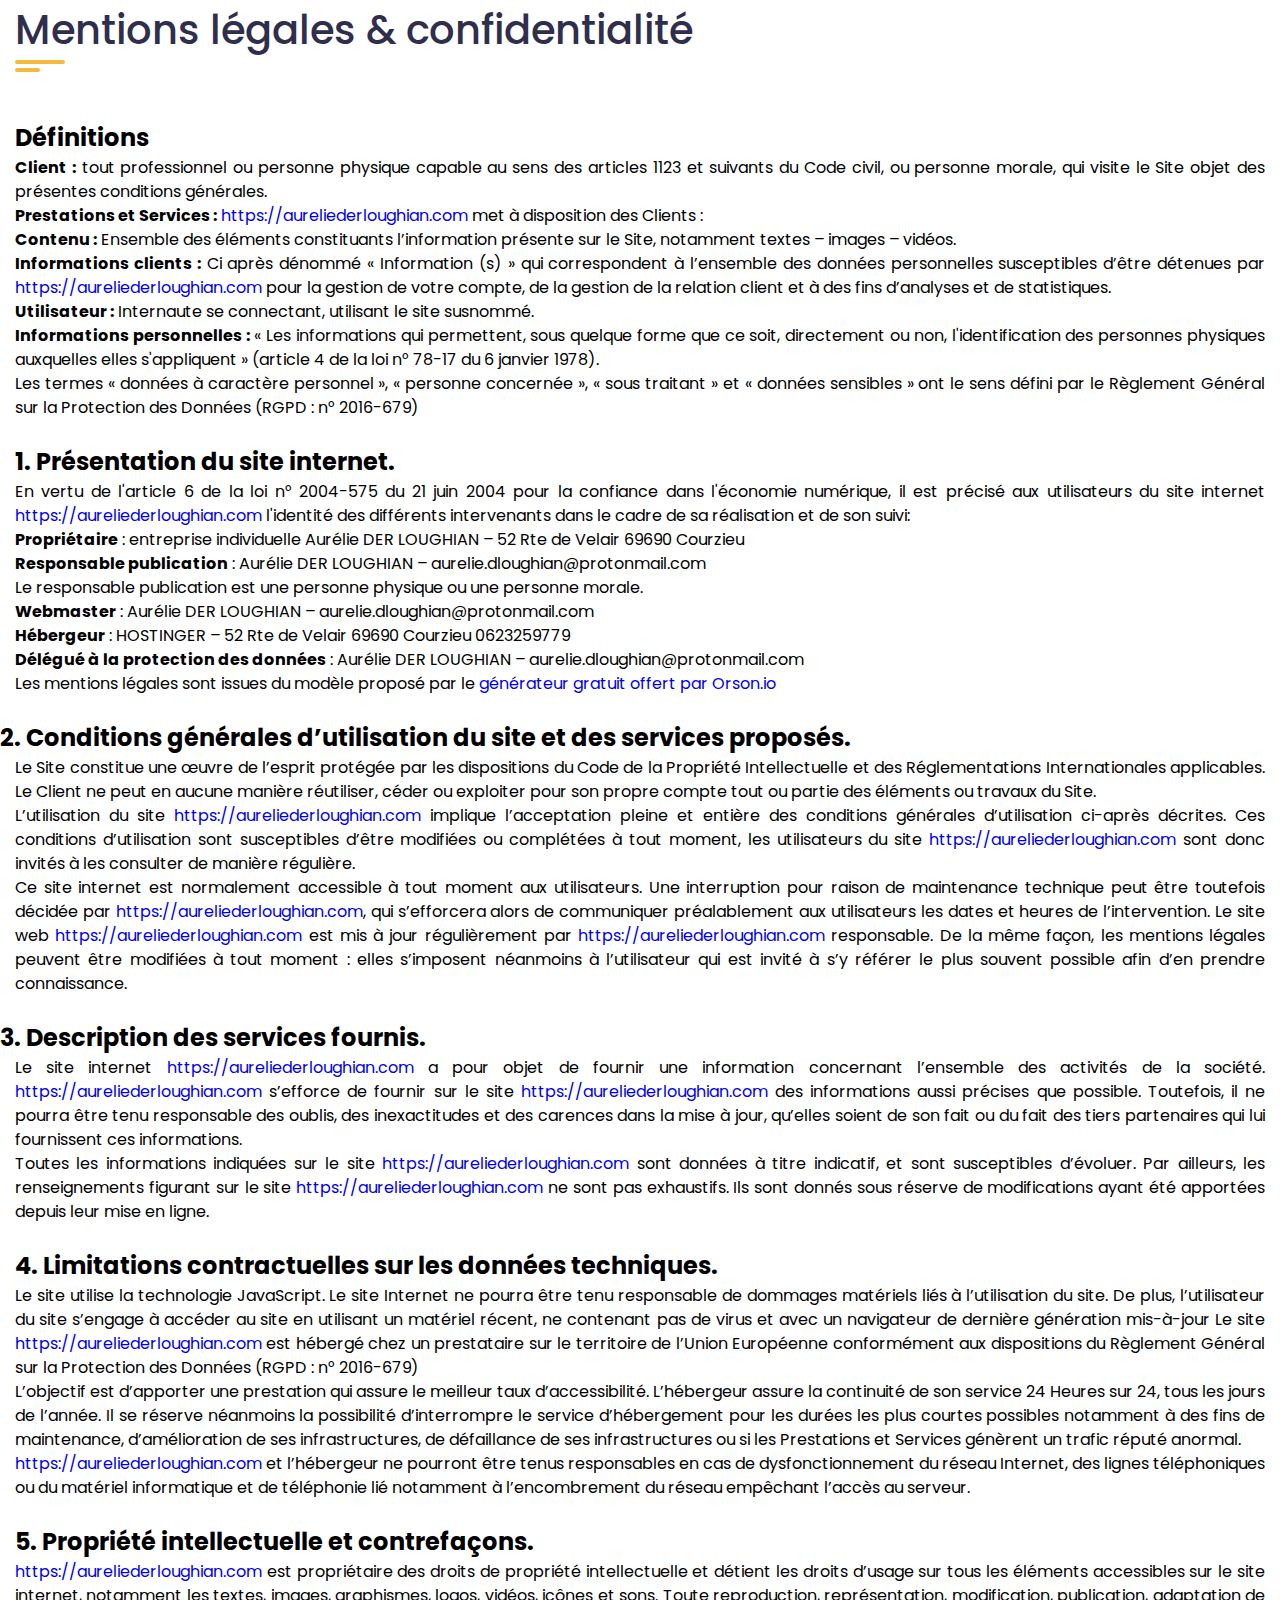
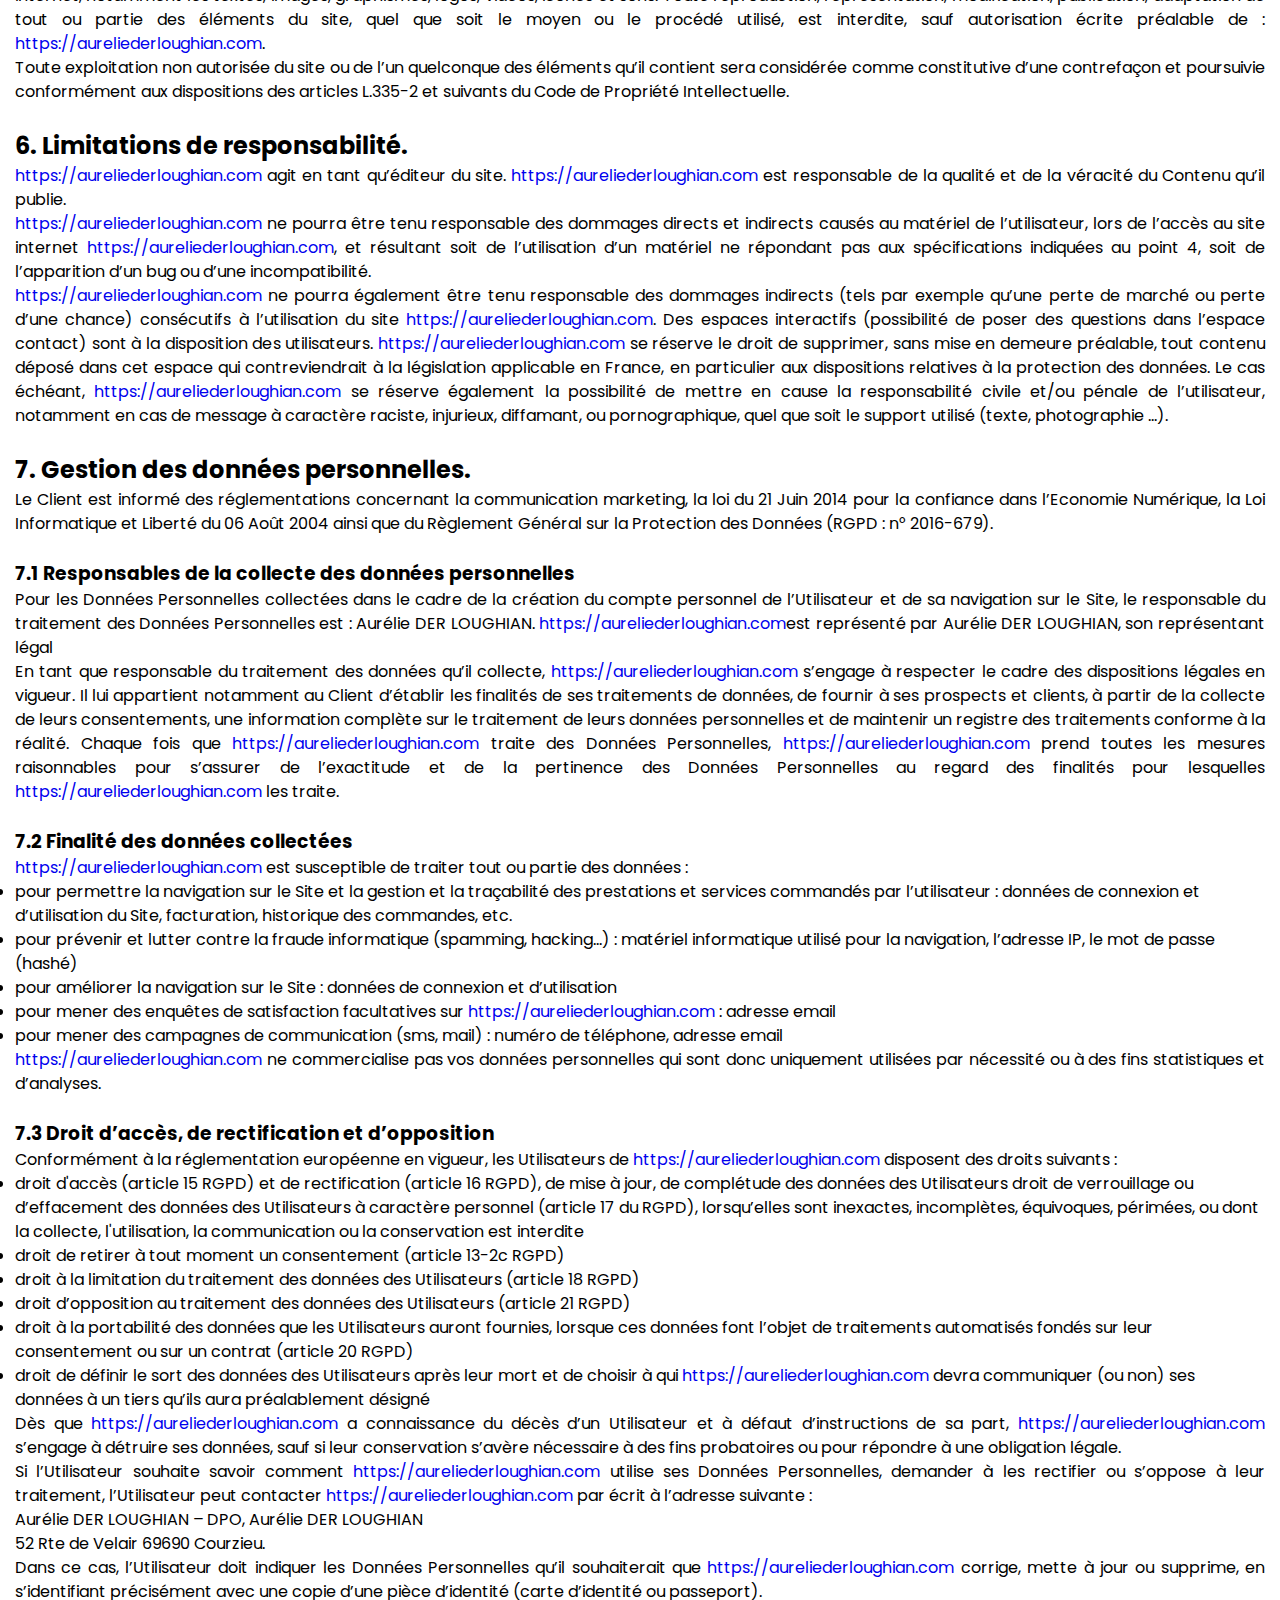
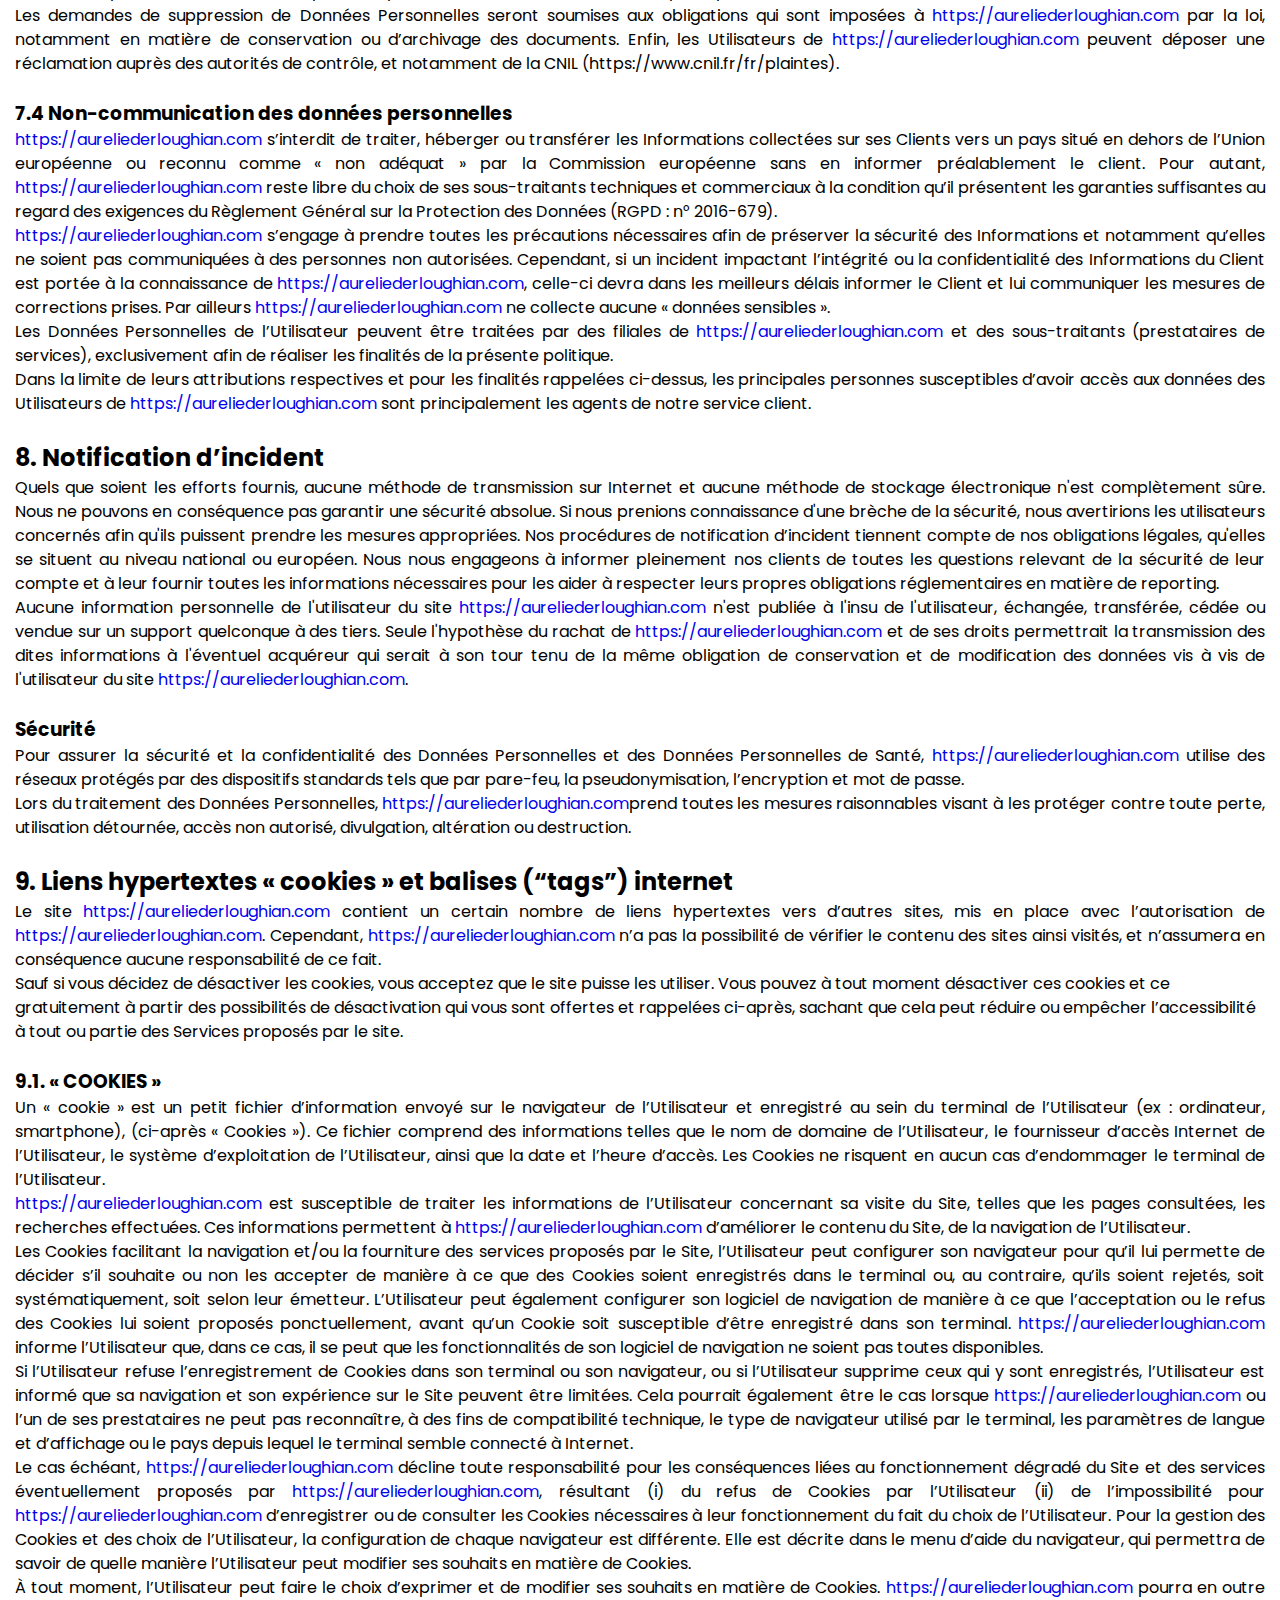
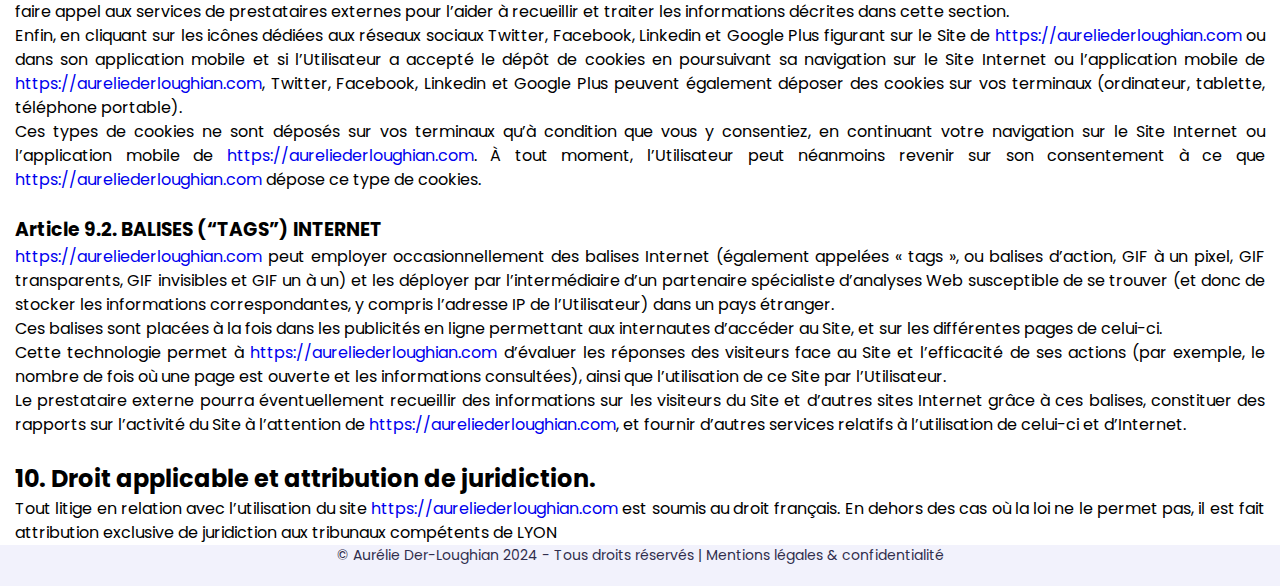
==== commit d849413e: "responsive OK" ====
--- a/legal.html
+++ b/legal.html
@@ -8,13 +8,21 @@
     <!--CSS Files -->
     <link rel="stylesheet" href="css/style.css">
     <link rel="stylesheet" href="https://cdnjs.cloudflare.com/ajax/libs/font-awesome/6.5.1/css/all.min.css">
+    <link rel="stylesheet" href="css/skins/color-1.css" class="alternate-style" title="color-1" disabled>
+    <link rel="stylesheet" href="css/skins/color-2.css" class="alternate-style" title="color-2" disabled>
+    <link rel="stylesheet" href="css/skins/color-3.css" class="alternate-style" title="color-3" disabled>
+    <link rel="stylesheet" href="css/skins/color-4.css" class="alternate-style" title="color-4" disabled>
+    <link rel="stylesheet" href="css/skins/color-5.css" class="alternate-style" title="color-5">
+    <link rel="stylesheet" href="css/style-switcher.css">
 </head>
 
 <body>
     <div class="main-container">
-        <div class="container padd-15">
+        <div class="main-content padd-15">
 
             <div class="row">
+
+
                 <div class="section-title padd-15">
                     <h2>Mentions légales & confidentialité</h2>
                 </div>
@@ -73,7 +81,7 @@
 
                         </div>
                     </div>
-                </section>
+                </section><br>
 
                 <section class="sub-info padd-15">
                     <div class="row">
@@ -116,7 +124,7 @@
                     </div>
 
 
-                </section>
+                </section><br>
 
                 <section class="sub-info padd-15">
 
@@ -172,7 +180,8 @@
                                 prendre connaissance.</p>
                         </div>
                     </div>
-                </section>
+                </section><br>
+
                 <section class="sub-info padd-15">
 
 
@@ -219,7 +228,7 @@
                         </div>
 
                     </div>
-                </section>
+                </section><br>
 
                 <section class="sub-info padd-15">
 
@@ -270,7 +279,8 @@
                                 réseau empêchant l’accès au serveur.</p>
                         </div>
                     </div>
-                </section>
+                </section><br>
+
                 <section class="sub-info padd-15">
 
                     <div class="row">
@@ -306,7 +316,7 @@
                                 articles L.335-2 et suivants du Code de Propriété Intellectuelle.</p>
                         </div>
                     </div>
-                </section>
+                </section><br>
 
                 <section class="sub-info padd-15">
 
@@ -369,7 +379,7 @@
                                 pornographique, quel que soit le support utilisé (texte, photographie …).</p>
                         </div>
                     </div>
-                </section>
+                </section><br>
 
                 <section class="sub-info padd-15">
 
@@ -639,7 +649,7 @@
 
                     </div>
 
-                </section>
+                </section><br>
 
                 <section class="sub-info padd-15">
 
@@ -692,7 +702,7 @@
                         </div>
                     </div>
 
-                </section>
+                </section><br>
 
                 <section class="sub-info padd-15">
                     <div class="row">
@@ -724,7 +734,7 @@
                                 autorisé, divulgation, altération ou destruction.</p>
                         </div>
                     </div>
-                </section>
+                </section><br>
 
                 <section class="sub-info padd-15">
 
@@ -948,7 +958,7 @@
                             </p>
                         </div>
                     </div>
-                </section>
+                </section><br>
 
                 <section class="sub-info padd-15">
                     <div class="row">
@@ -972,10 +982,19 @@
                     </div>
                 </section>
             </div>
-
         </div>
+
     </div>
-
+    <section class="footer">
+        <div class="container">
+            <footer>
+                <div class="row">
+                    <p>&copy; Aurélie Der-Loughian 2024 - Tous droits réservés | <a href="legal.html" target="_blank">
+                            Mentions légales & confidentialité</a></p>
+                </div>
+            </footer>
+        </div>
+    </section>
     </div>
 </body>
 
--- a/css/style.css
+++ b/css/style.css
@@ -647,6 +647,7 @@
     font-size: 24px;
     font-weight: 400;
     padding-top: 50px;
+    color: var(--bg-black-700);
 }
 
 /* CONTACT ME */
@@ -732,21 +733,11 @@
     color: var(--skin-color);
 }
 
-.main-container {
-    background: var(--bg-black-900);
-    padding: 0 30px;
-    padding-top: 40px;
-}
-
-.section-title h2 {
-    background-color: rebeccapurple;
-}
-
-
-.sub-info {
+
+/* .sub-info .section-title {
     background: var(--bg-black-900);
     display: block;
-    padding: 0 30px;
+
     opacity: 1;
     padding-bottom: 40px;
 }
@@ -758,6 +749,8 @@
 .sub-info a:hover {
     color: var(--bg-black-700);
 }
+
+ */
 
 @media (max-width:1199px) {
     .sidebar {
@@ -779,7 +772,7 @@
 
 
     .contact .contact-info-item,
-    .portfolio .personal-item,
+    .portfolio .portfolio-item,
     .service .service-item {
         flex: 0 0 50%;
         min-width: 50%;
--- a/css/skins/color-1.css
+++ b/css/skins/color-1.css
@@ -0,0 +1,4 @@
+:root {
+    --skin-color: rgb(216, 59, 145);
+
+}--- a/css/skins/color-2.css
+++ b/css/skins/color-2.css
@@ -0,0 +1,3 @@
+:root {
+    --skin-color: #fa5b0f;
+}--- a/css/skins/color-3.css
+++ b/css/skins/color-3.css
@@ -0,0 +1,3 @@
+:root {
+    --skin-color: #37b182;
+}--- a/css/skins/color-4.css
+++ b/css/skins/color-4.css
@@ -0,0 +1,3 @@
+:root {
+    --skin-color: #1854b4;
+}--- a/css/skins/color-5.css
+++ b/css/skins/color-5.css
@@ -0,0 +1,3 @@
+:root {
+    --skin-color: rgb(243, 186, 63);
+}--- a/css/style-switcher.css
+++ b/css/style-switcher.css
@@ -0,0 +1,88 @@
+.style-switcher {
+    position: fixed;
+    right: 0;
+    top: 60px;
+    padding: 15px;
+    width: 200px;
+    border: 1px solid #e8dfec;
+    background: #fdf9ff;
+    z-index: 101;
+    border-radius: 5px;
+    transition: all 0.3s ease;
+    transform: translateX(100%);
+}
+
+.style-switcher.open {
+    transform: translateX(-25px);
+}
+
+.style-switcher .s-icon {
+    position: absolute;
+    height: 40px;
+    width: 40px;
+    text-align: center;
+    font-size: 20px;
+    background: #fdf9ff;
+    color: #302e4d;
+    right: 100%;
+    border: 1px solid #e8dfec;
+    margin-right: 25px;
+    cursor: pointer;
+    transition: all 0.3s ease;
+    border-radius: 50%;
+}
+
+.style-switcher .s-icon i {
+    line-height: 40px;
+}
+
+.style-switcher .style-switcher-toggler {
+    top: 0;
+}
+
+.style-switcher .day-night {
+    top: 55px;
+}
+
+.style-switcher h4 {
+    max-width: 0 0 10px;
+    color: #504e70;
+    font-size: 16px;
+    font-weight: 600;
+}
+
+.style-switcher .colors {
+    display: flex;
+    flex-wrap: wrap;
+    justify-content: space-between;
+}
+
+.style-switcher .colors span {
+    display: inline-block;
+    height: 30px;
+    width: 30px;
+    border-radius: 50%;
+    border: none;
+}
+
+.style-switcher .color-1 {
+    background: rgb(216, 59, 145);
+    ;
+}
+
+.style-switcher .color-2 {
+    background: #fa5b0f;
+}
+
+
+.style-switcher .color-3 {
+    background: #37b182;
+}
+
+.style-switcher .color-4 {
+    background: #1854b4;
+}
+
+.style-switcher .color-5 {
+    background: rgb(243, 186, 63);
+}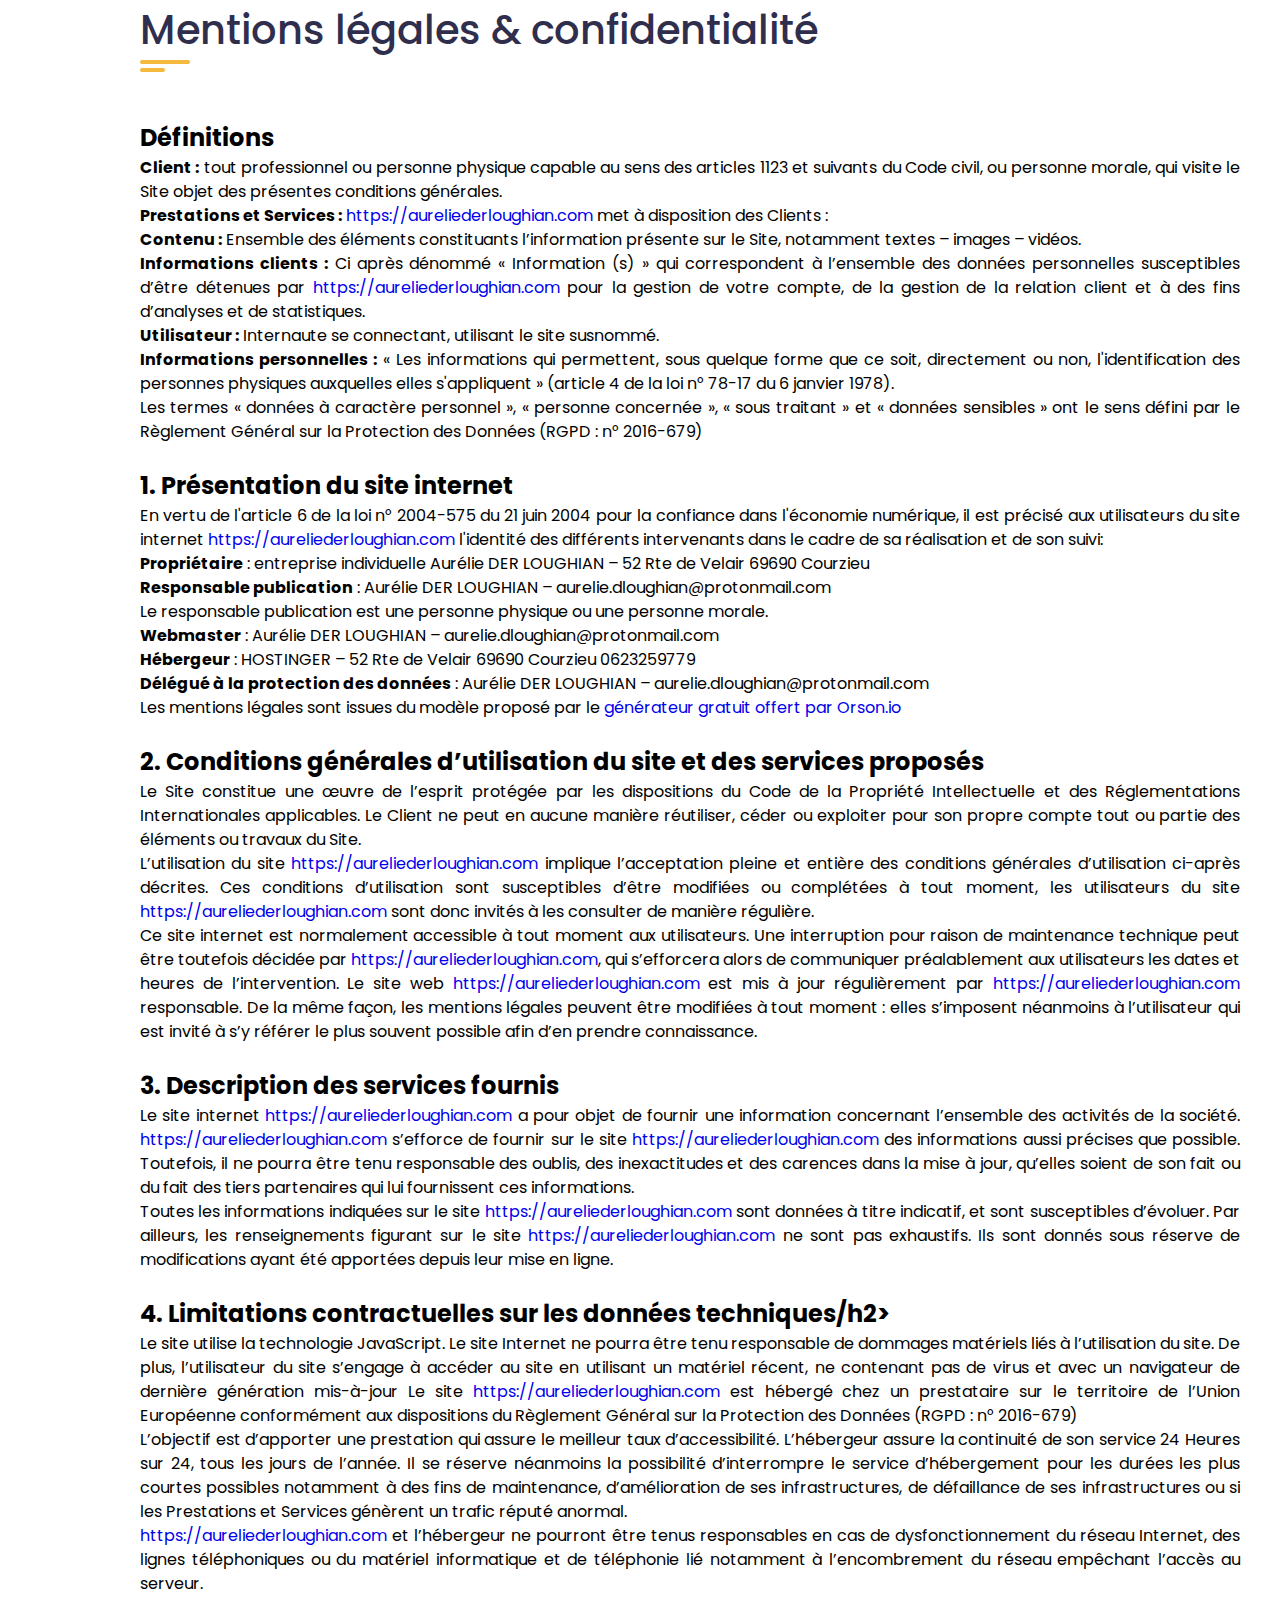
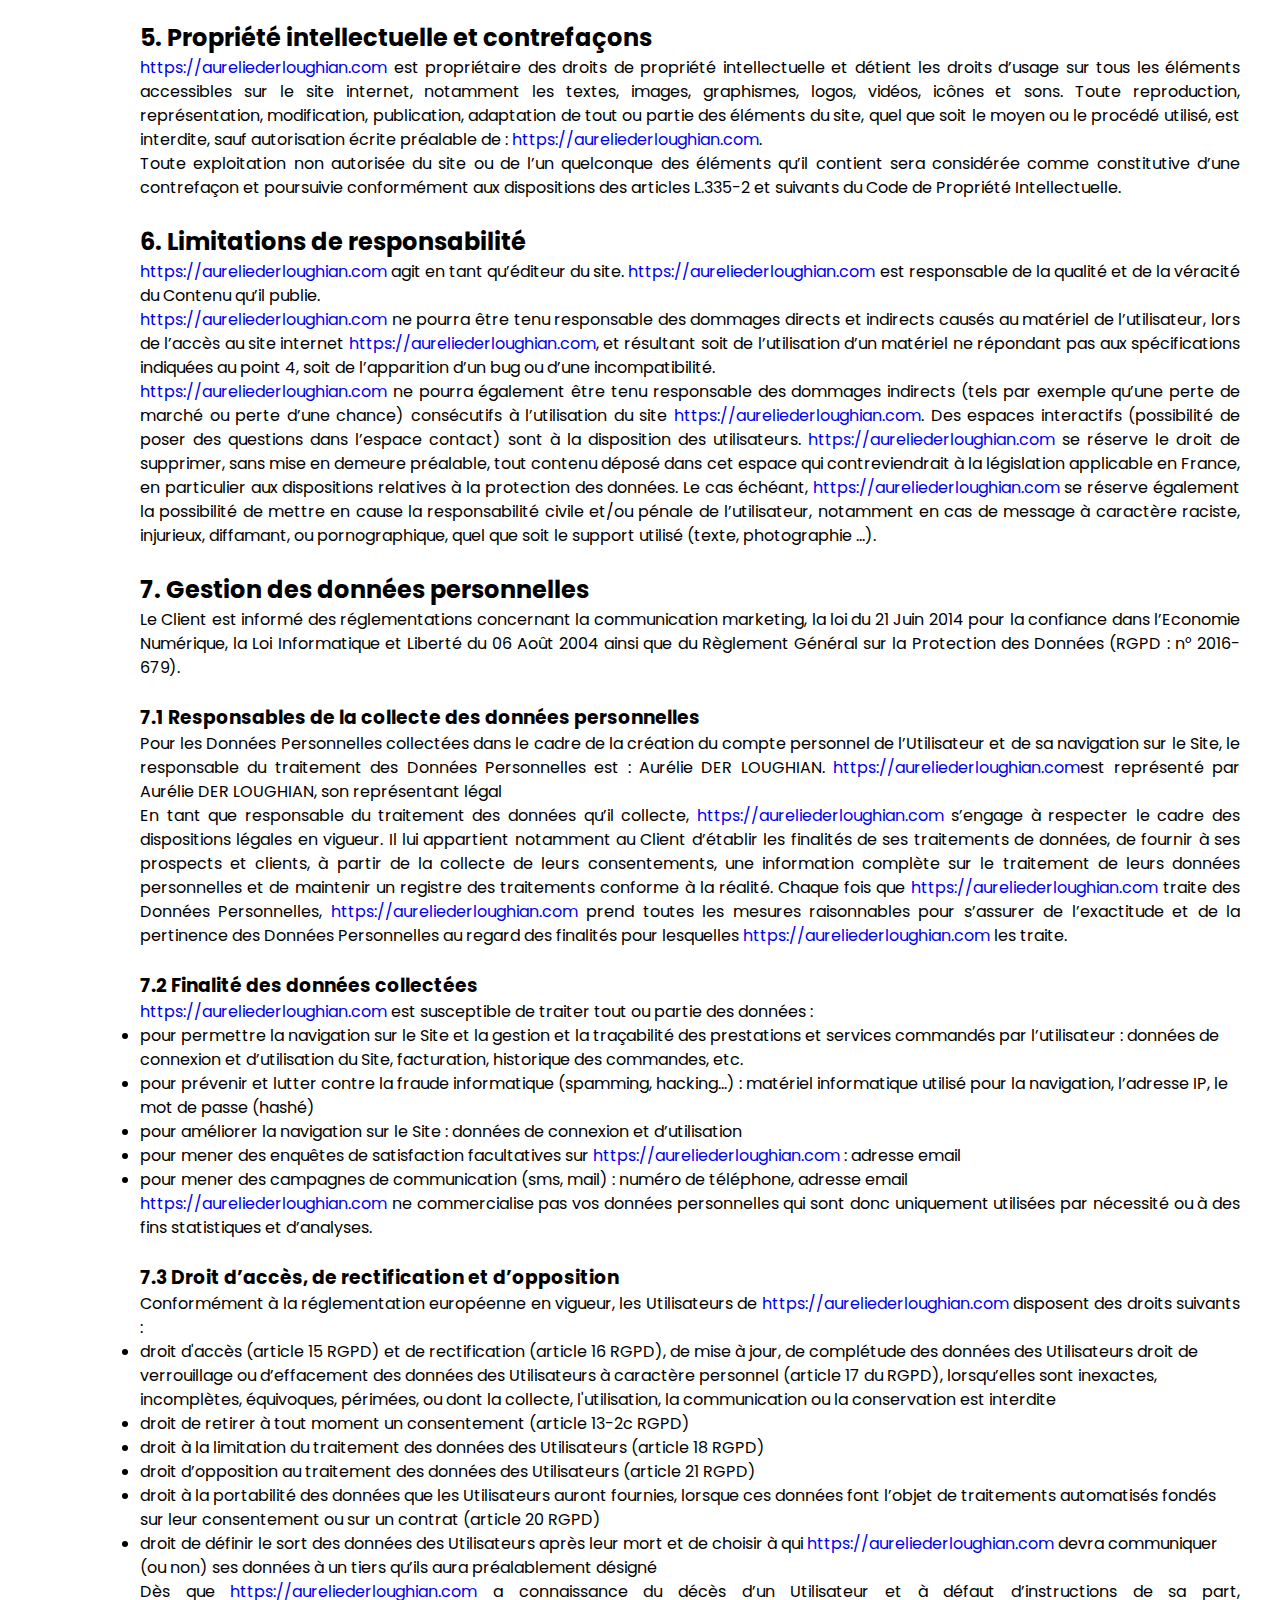
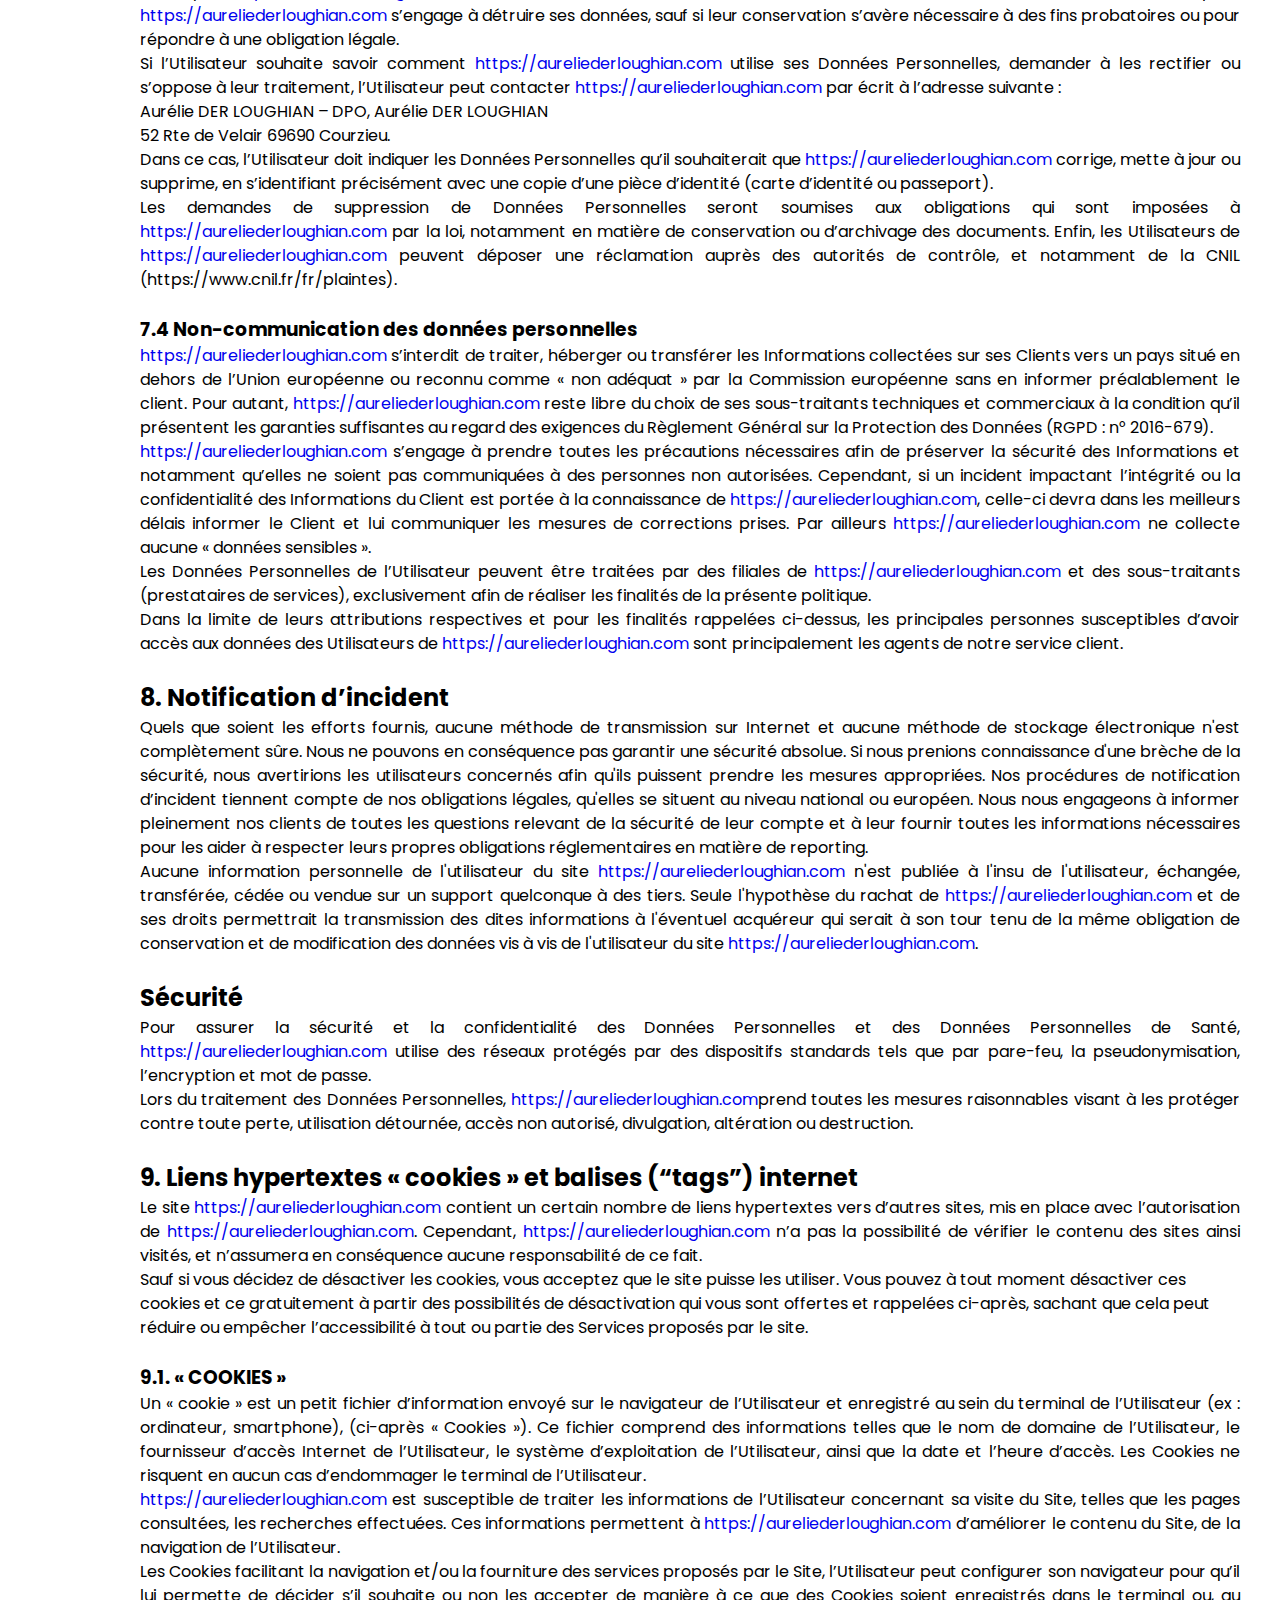
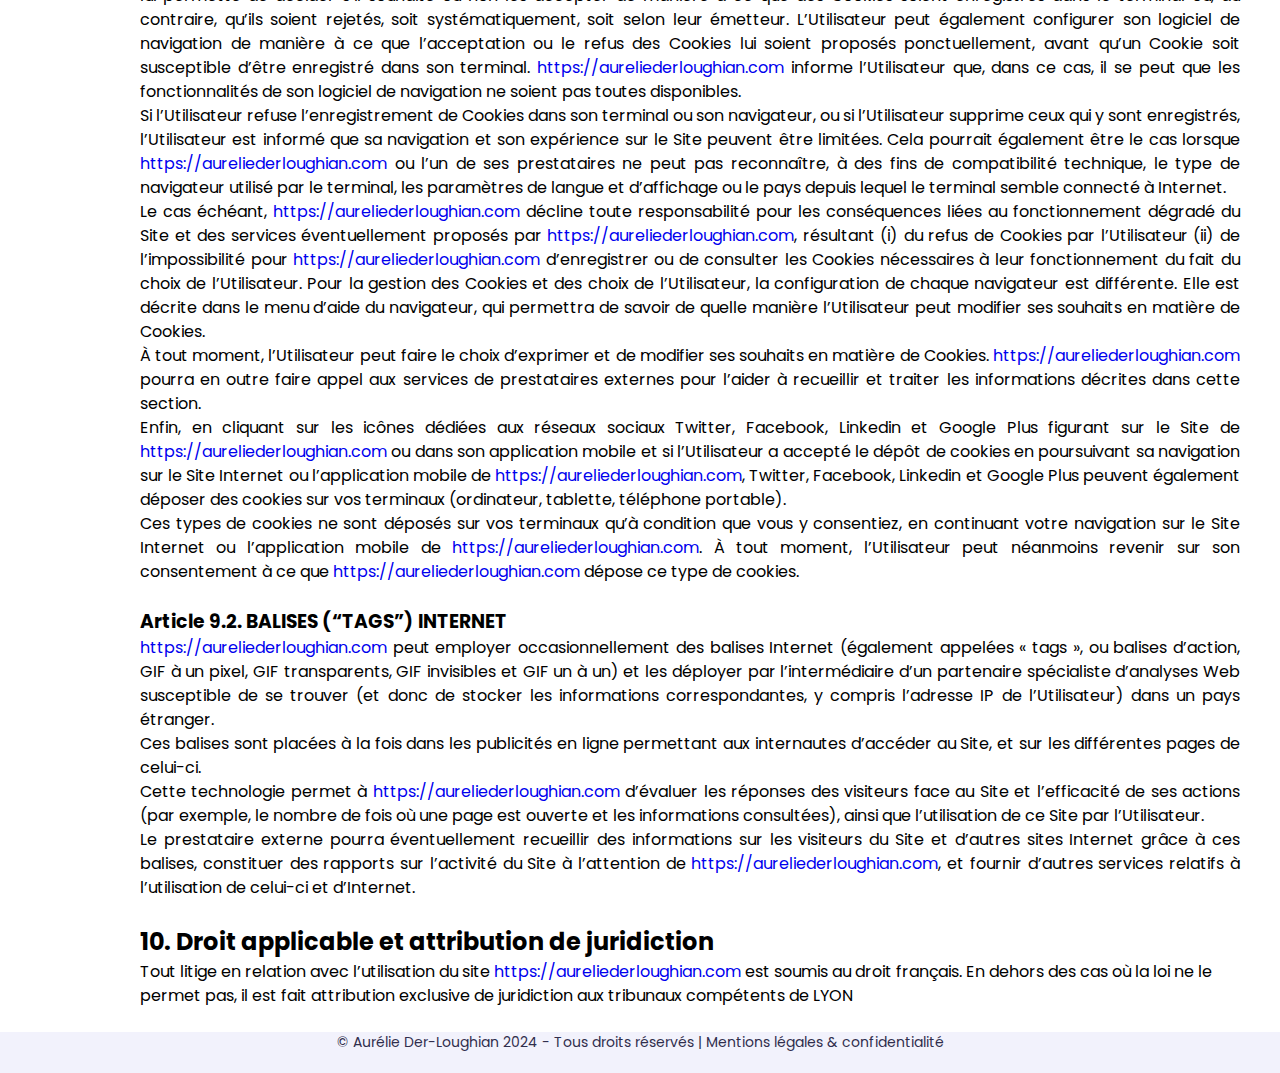
==== commit 7ca2365a: "legal page done next => mep + responsive" ====
--- a/legal.html
+++ b/legal.html
@@ -17,22 +17,21 @@
 </head>
 
 <body>
+
     <div class="main-container">
-        <div class="main-content padd-15">
-
-            <div class="row">
-
-
-                <div class="section-title padd-15">
-                    <h2>Mentions légales & confidentialité</h2>
-                </div>
-
-                <section class="sub-info padd-15">
+        <div class="main-content">
+
+            <section class="legal" id="legal">
+                <div class="container">
+                    <div class="row">
+                        <div class="section-title padd-15">
+                            <h2>Mentions légales & confidentialité</h2>
+                        </div>
+                    </div>
                     <div class="row">
                         <div class="subtitle padd-15">
                             <h2>Définitions</h2>
                         </div>
-
                         <div class="legal-text padd-15">
                             <p><b>Client :</b> tout professionnel ou personne physique capable au sens des articles
                                 1123
@@ -81,14 +80,15 @@
 
                         </div>
                     </div>
-                </section><br>
-
-                <section class="sub-info padd-15">
-                    <div class="row">
-                        <div class="subtitle padd-15">
-                            <h2>1. Présentation du site internet.</h2>
-                        </div>
-
+                </div><br>
+
+
+                <div class="container">
+
+                    <div class="row">
+                        <div class="subtitle padd-15">
+                            <h2>1. Présentation du site internet</h2>
+                        </div>
                         <div class="legal-text padd-15">
                             <p>En vertu de l'article 6 de la loi n° 2004-575 du 21 juin 2004 pour la confiance dans
                                 l'économie
@@ -120,22 +120,18 @@
                                         title="générateur gratuit offert par Orson.io">générateur gratuit offert par
                                         Orson.io</a></p>
                             </div>
-                        </div>
-                    </div>
-
-
-                </section><br>
-
-                <section class="sub-info padd-15">
-
-
-                    <div class="row">
-                        <div class="subtitle">
-                            <h2>2. Conditions générales d’utilisation du site et des services proposés.</h2>
-                        </div>
-
-                        <div class="legal-text padd-15">
-
+
+                        </div>
+                    </div>
+                </div><br>
+
+                <div class="container">
+
+                    <div class="row">
+                        <div class="subtitle padd-15">
+                            <h2>2. Conditions générales d’utilisation du site et des services proposés</h2>
+                        </div>
+                        <div class="legal-text padd-15">
                             <p>Le Site constitue une œuvre de l’esprit protégée par les dispositions du Code de la
                                 Propriété
                                 Intellectuelle et des Réglementations Internationales applicables.
@@ -178,18 +174,17 @@
                                 néanmoins à l’utilisateur qui est invité à s’y référer le plus souvent possible afin
                                 d’en
                                 prendre connaissance.</p>
-                        </div>
-                    </div>
-                </section><br>
-
-                <section class="sub-info padd-15">
-
-
-                    <div class="row">
-                        <div class="subtitle">
-                            <h2>3. Description des services fournis.</h2>
-                        </div>
-
+
+                        </div>
+                    </div>
+                </div><br>
+
+                <div class="container">
+
+                    <div class="row">
+                        <div class="subtitle padd-15">
+                            <h2>3. Description des services fournis</h2>
+                        </div>
                         <div class="legal-text padd-15">
                             <p>Le site internet <a
                                     href="https://aureliederloughian.com">https://aureliederloughian.com</a>
@@ -225,20 +220,18 @@
                                 leur
                                 mise
                                 en ligne.</p>
-                        </div>
-
-                    </div>
-                </section><br>
-
-                <section class="sub-info padd-15">
-
-
-                    <div class="row">
-                        <div class="subtitle padd-15">
-                            <h2>4. Limitations contractuelles sur les données techniques.</h2>
-                        </div>
-                        <div class="legal-text padd-15">
-
+
+                        </div>
+                    </div>
+                </div><br>
+
+                <div class="container">
+
+                    <div class="row">
+                        <div class="subtitle padd-15">
+                            <h2>4. Limitations contractuelles sur les données techniques/h2>
+                        </div>
+                        <div class="legal-text padd-15">
                             <p>Le site utilise la technologie JavaScript.
 
                                 Le site Internet ne pourra être tenu responsable de dommages matériels liés à
@@ -277,17 +270,17 @@
                                 téléphoniques ou du matériel informatique et de téléphonie lié notamment à
                                 l’encombrement du
                                 réseau empêchant l’accès au serveur.</p>
-                        </div>
-                    </div>
-                </section><br>
-
-                <section class="sub-info padd-15">
-
-                    <div class="row">
-                        <div class="subtitle padd-15">
-                            <h2>5. Propriété intellectuelle et contrefaçons.</h2>
-                        </div>
-
+
+                        </div>
+                    </div>
+                </div><br>
+
+                <div class="container">
+
+                    <div class="row">
+                        <div class="subtitle padd-15">
+                            <h2>5. Propriété intellectuelle et contrefaçons</h2>
+                        </div>
                         <div class="legal-text padd-15">
 
 
@@ -316,19 +309,15 @@
                                 articles L.335-2 et suivants du Code de Propriété Intellectuelle.</p>
                         </div>
                     </div>
-                </section><br>
-
-                <section class="sub-info padd-15">
-
-
-                    <div class="row">
-                        <div class="subtitle padd-15">
-                            <h2>6. Limitations de responsabilité.</h2>
-                        </div>
-
-                        <div class="legal-text padd-15">
-
-
+                </div><br>
+
+                <div class="container">
+
+                    <div class="row">
+                        <div class="subtitle padd-15">
+                            <h2>6. Limitations de responsabilité</h2>
+                        </div>
+                        <div class="legal-text padd-15">
                             <p><a href="https://aureliederloughian.com">https://aureliederloughian.com</a> agit en
                                 tant
                                 qu’éditeur du site. <a
@@ -377,18 +366,17 @@
                                 l’utilisateur, notamment en cas de message à caractère raciste, injurieux,
                                 diffamant, ou
                                 pornographique, quel que soit le support utilisé (texte, photographie …).</p>
-                        </div>
-                    </div>
-                </section><br>
-
-                <section class="sub-info padd-15">
-
-
-                    <div class="row">
-                        <div class="subtitle padd-15">
-                            <h2>7. Gestion des données personnelles.</h2>
-                        </div>
-
+
+                        </div>
+                    </div>
+                </div><br>
+
+                <div class="container">
+
+                    <div class="row">
+                        <div class="subtitle padd-15">
+                            <h2>7. Gestion des données personnelles</h2>
+                        </div>
                         <div class="legal-text padd-15">
                             <p>Le Client est informé des réglementations concernant la communication marketing, la
                                 loi
@@ -645,13 +633,12 @@
                                 les agents de notre service client.</p>
 
                             <div ng-bind-html="rgpdHTML"></div>
-                        </div>
-
-                    </div>
-
-                </section><br>
-
-                <section class="sub-info padd-15">
+
+                        </div>
+                    </div>
+                </div><br>
+
+                <div class="container">
 
                     <div class="row">
                         <div class="subtitle padd-15">
@@ -699,17 +686,17 @@
                                 de
                                 l'utilisateur du site <a
                                     href="https://aureliederloughian.com">https://aureliederloughian.com</a>.</p>
-                        </div>
-                    </div>
-
-                </section><br>
-
-                <section class="sub-info padd-15">
-                    <div class="row">
-                        <div class="subtitle padd-15">
-                            <h3>Sécurité</h3>
-                        </div>
-
+
+                        </div>
+                    </div>
+                </div><br>
+
+                <div class="container">
+
+                    <div class="row">
+                        <div class="subtitle padd-15">
+                            <h2>Sécurité</h2>
+                        </div>
                         <div class="legal-text padd-15">
                             <p>
                                 Pour assurer la sécurité et la confidentialité des Données Personnelles et des
@@ -733,17 +720,19 @@
                                 non
                                 autorisé, divulgation, altération ou destruction.</p>
                         </div>
-                    </div>
-                </section><br>
-
-                <section class="sub-info padd-15">
-
+
+                    </div>
+                </div><br>
+
+                <div class="container">
 
                     <div class="row">
                         <div class="subtitle padd-15">
                             <h2>9. Liens hypertextes « cookies » et balises (“tags”) internet</h2>
                         </div>
                         <div class="legal-text padd-15">
+
+
                             <p>
                                 Le site <a href="https://aureliederloughian.com">https://aureliederloughian.com</a>
                                 contient
@@ -958,43 +947,43 @@
                             </p>
                         </div>
                     </div>
-                </section><br>
-
-                <section class="sub-info padd-15">
-                    <div class="row">
-                        <div class="subtitle padd-15">
-                            <h2>10. Droit applicable et attribution de juridiction.</h2>
-                        </div>
-
-                        <div class="legal-text padd-15">
-
-                            <p>
-                                Tout litige en relation avec l’utilisation du site <a
-                                    href="https://aureliederloughian.com">https://aureliederloughian.com</a> est
-                                soumis
-                                au
-                                droit
-                                français.
-                                En dehors des cas où la loi ne le permet pas, il est fait attribution exclusive de
-                                juridiction
-                                aux tribunaux compétents de LYON</p>
-                        </div>
-                    </div>
-                </section>
+                </div><br>
+
+
+                <div class="container">
+
+                    <div class="row">
+                        <div class="subtitle padd-15">
+                            <h2>10. Droit applicable et attribution de juridiction</h2>
+                        </div>
+                        <div class="legal-text padd-15">
+                            Tout litige en relation avec l’utilisation du site <a
+                                href="https://aureliederloughian.com">https://aureliederloughian.com</a> est
+                            soumis
+                            au
+                            droit
+                            français.
+                            En dehors des cas où la loi ne le permet pas, il est fait attribution exclusive de
+                            juridiction
+                            aux tribunaux compétents de LYON</p>
+
+                        </div>
+                    </div>
+                </div><br>
+
+            </section>
+        </div>
+        <section class="footer">
+            <div class="container">
+                <footer>
+                    <div class="row">
+                        <p>&copy; Aurélie Der-Loughian 2024 - Tous droits réservés | <a href="legal.html"
+                                target="_blank">
+                                Mentions légales & confidentialité</a></p>
+                    </div>
+                </footer>
             </div>
-        </div>
-
-    </div>
-    <section class="footer">
-        <div class="container">
-            <footer>
-                <div class="row">
-                    <p>&copy; Aurélie Der-Loughian 2024 - Tous droits réservés | <a href="legal.html" target="_blank">
-                            Mentions légales & confidentialité</a></p>
-                </div>
-            </footer>
-        </div>
-    </section>
+        </section>
     </div>
 </body>
 
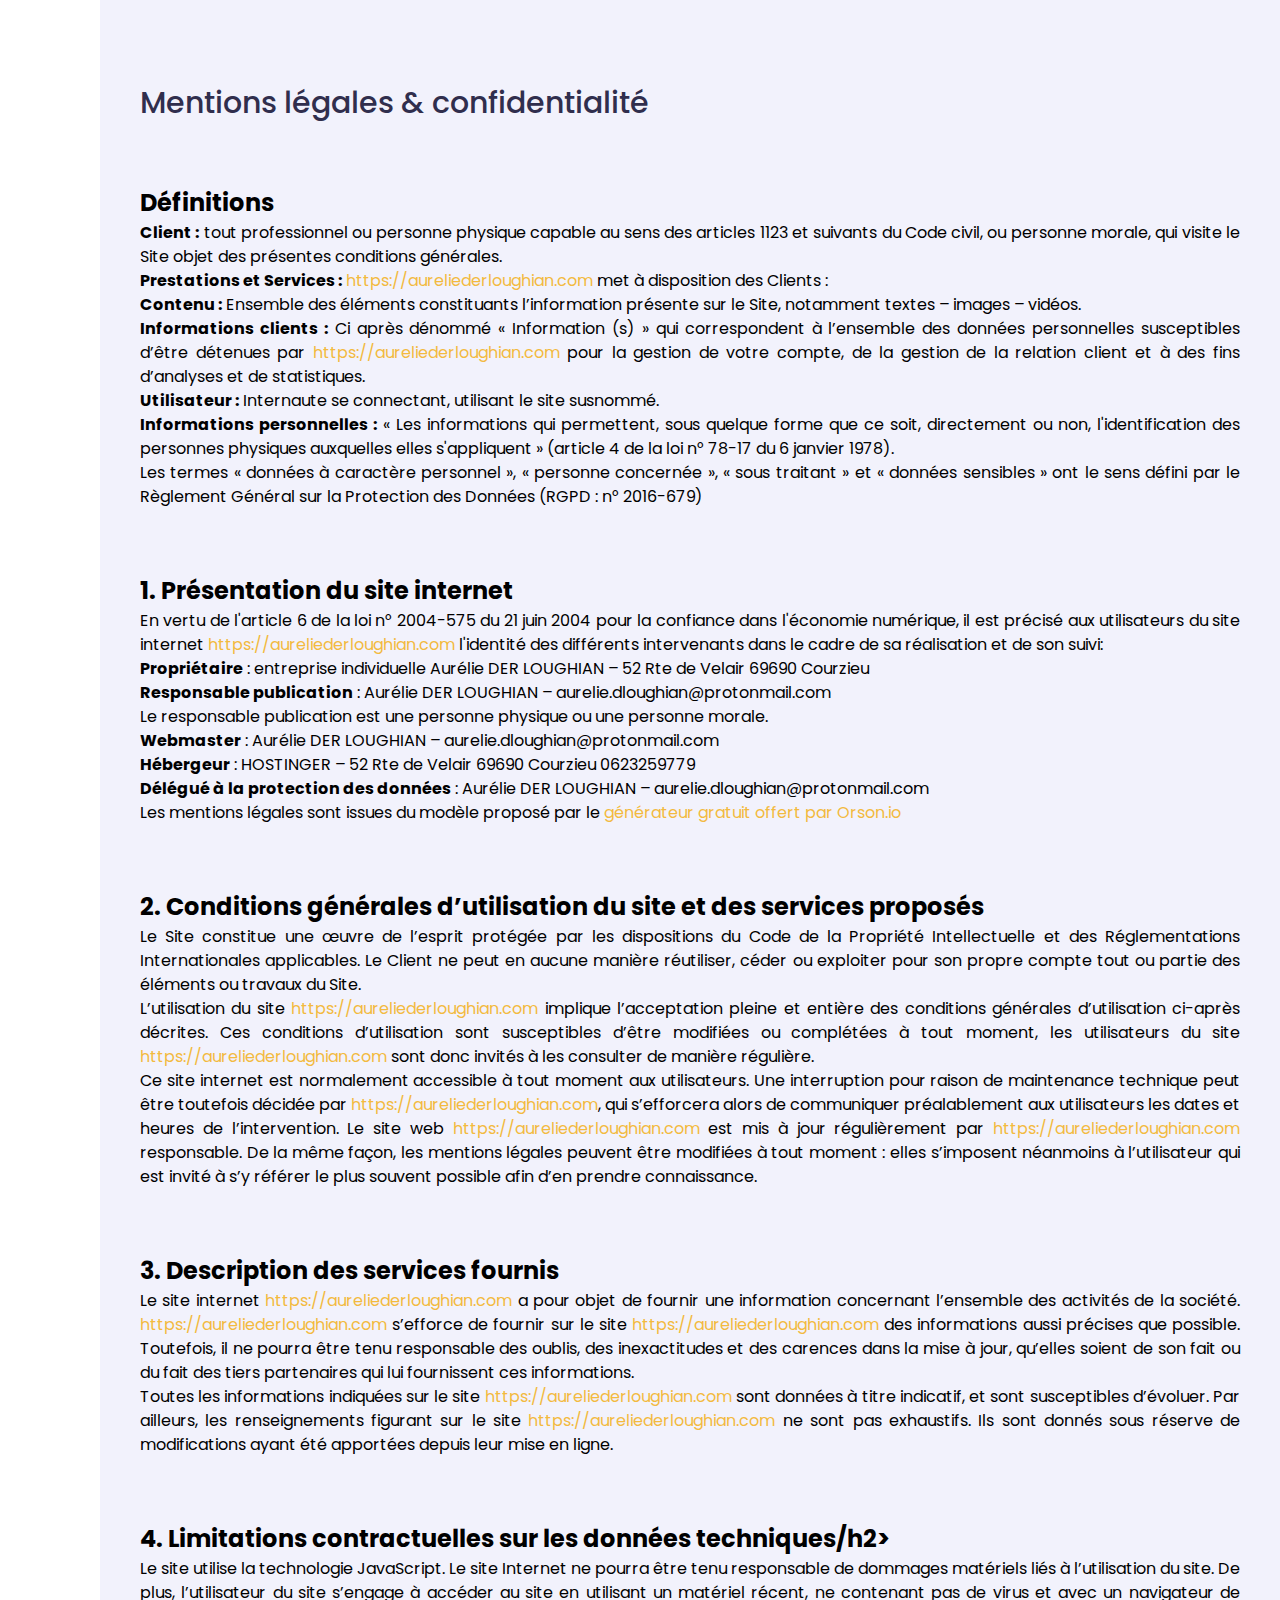
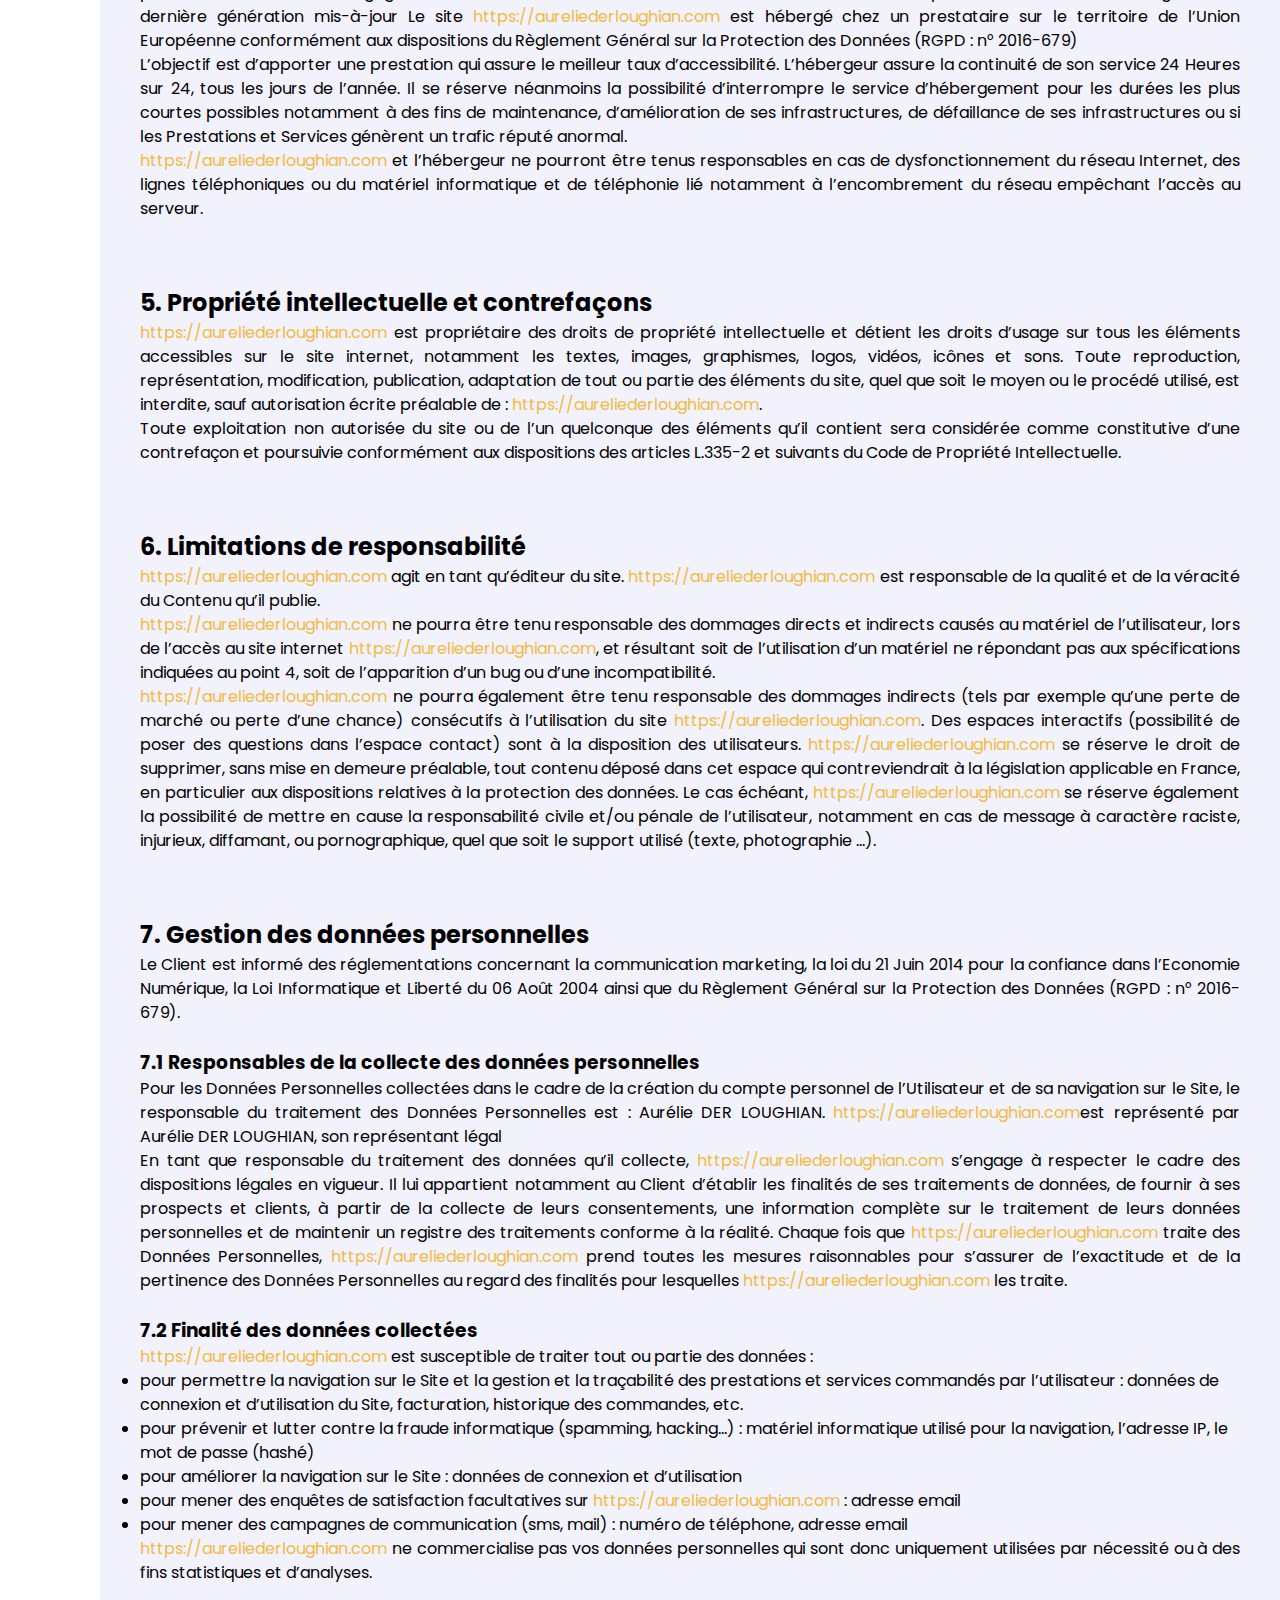
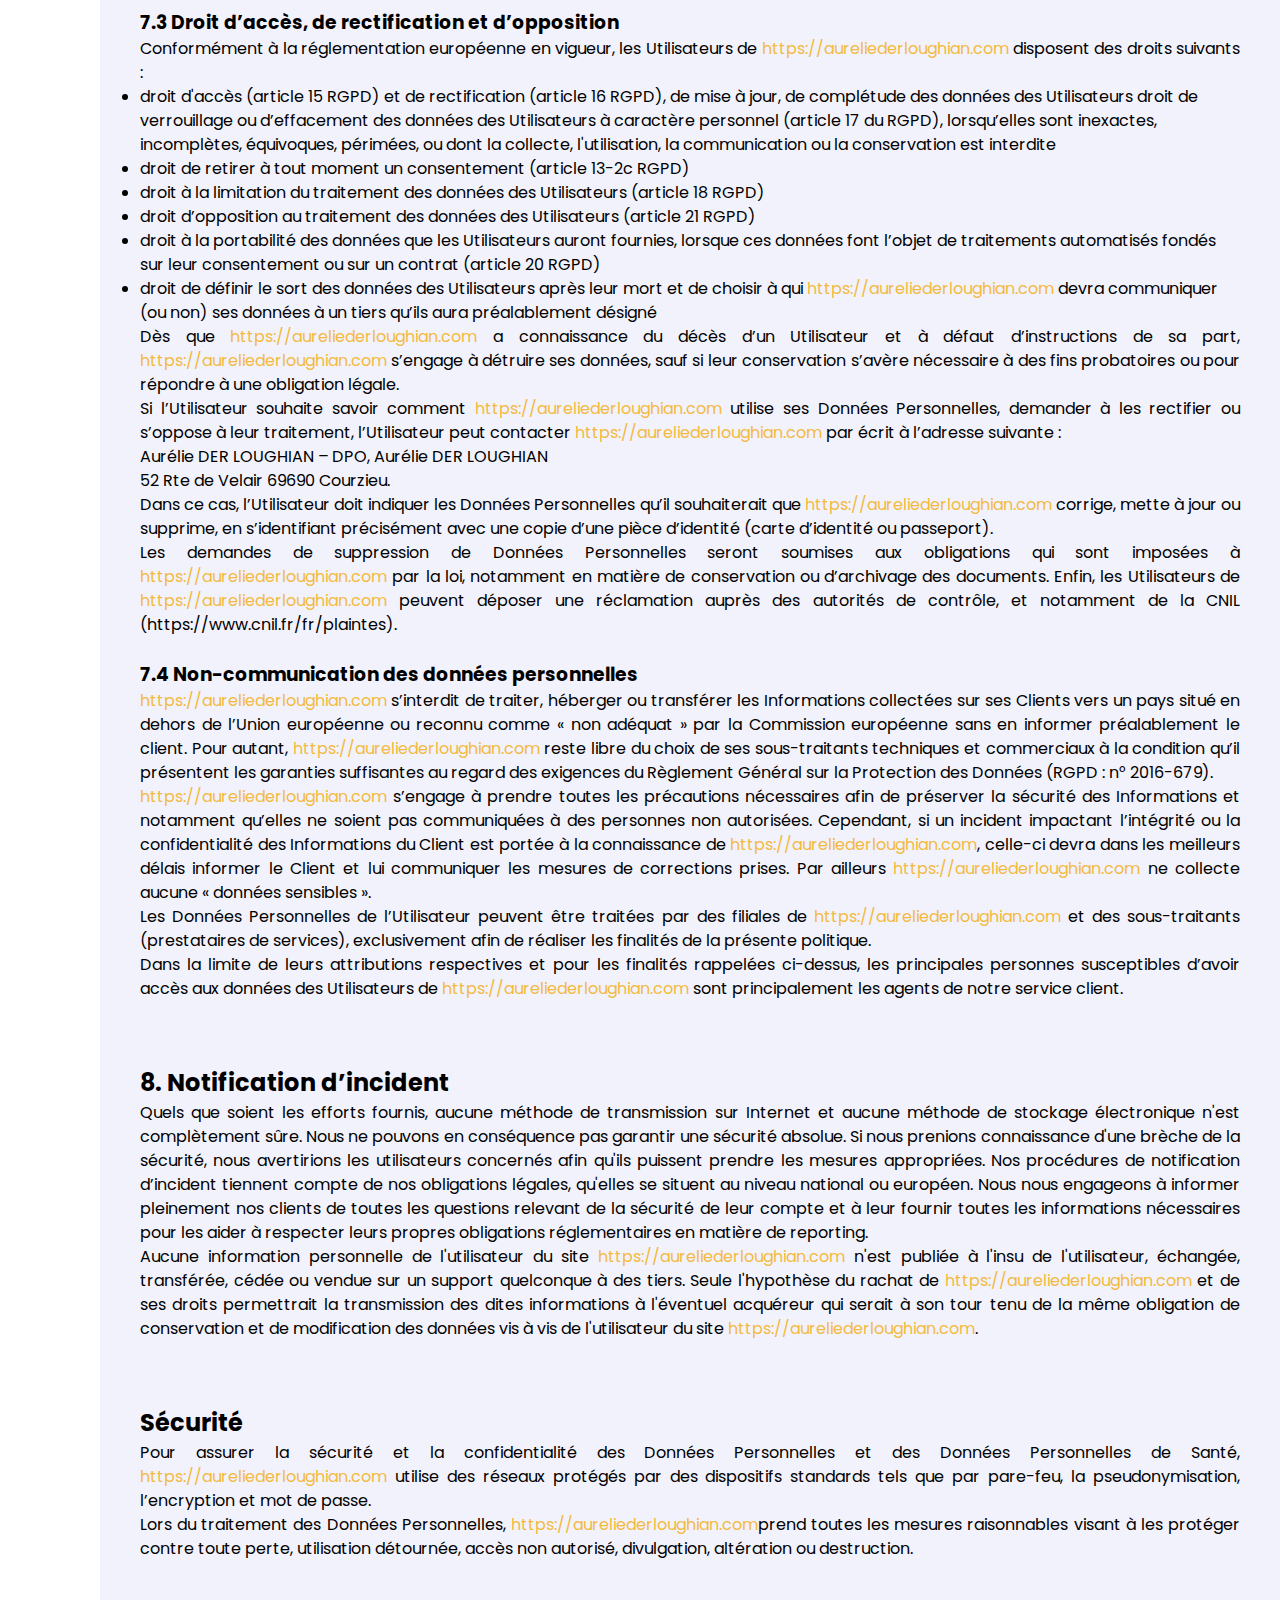
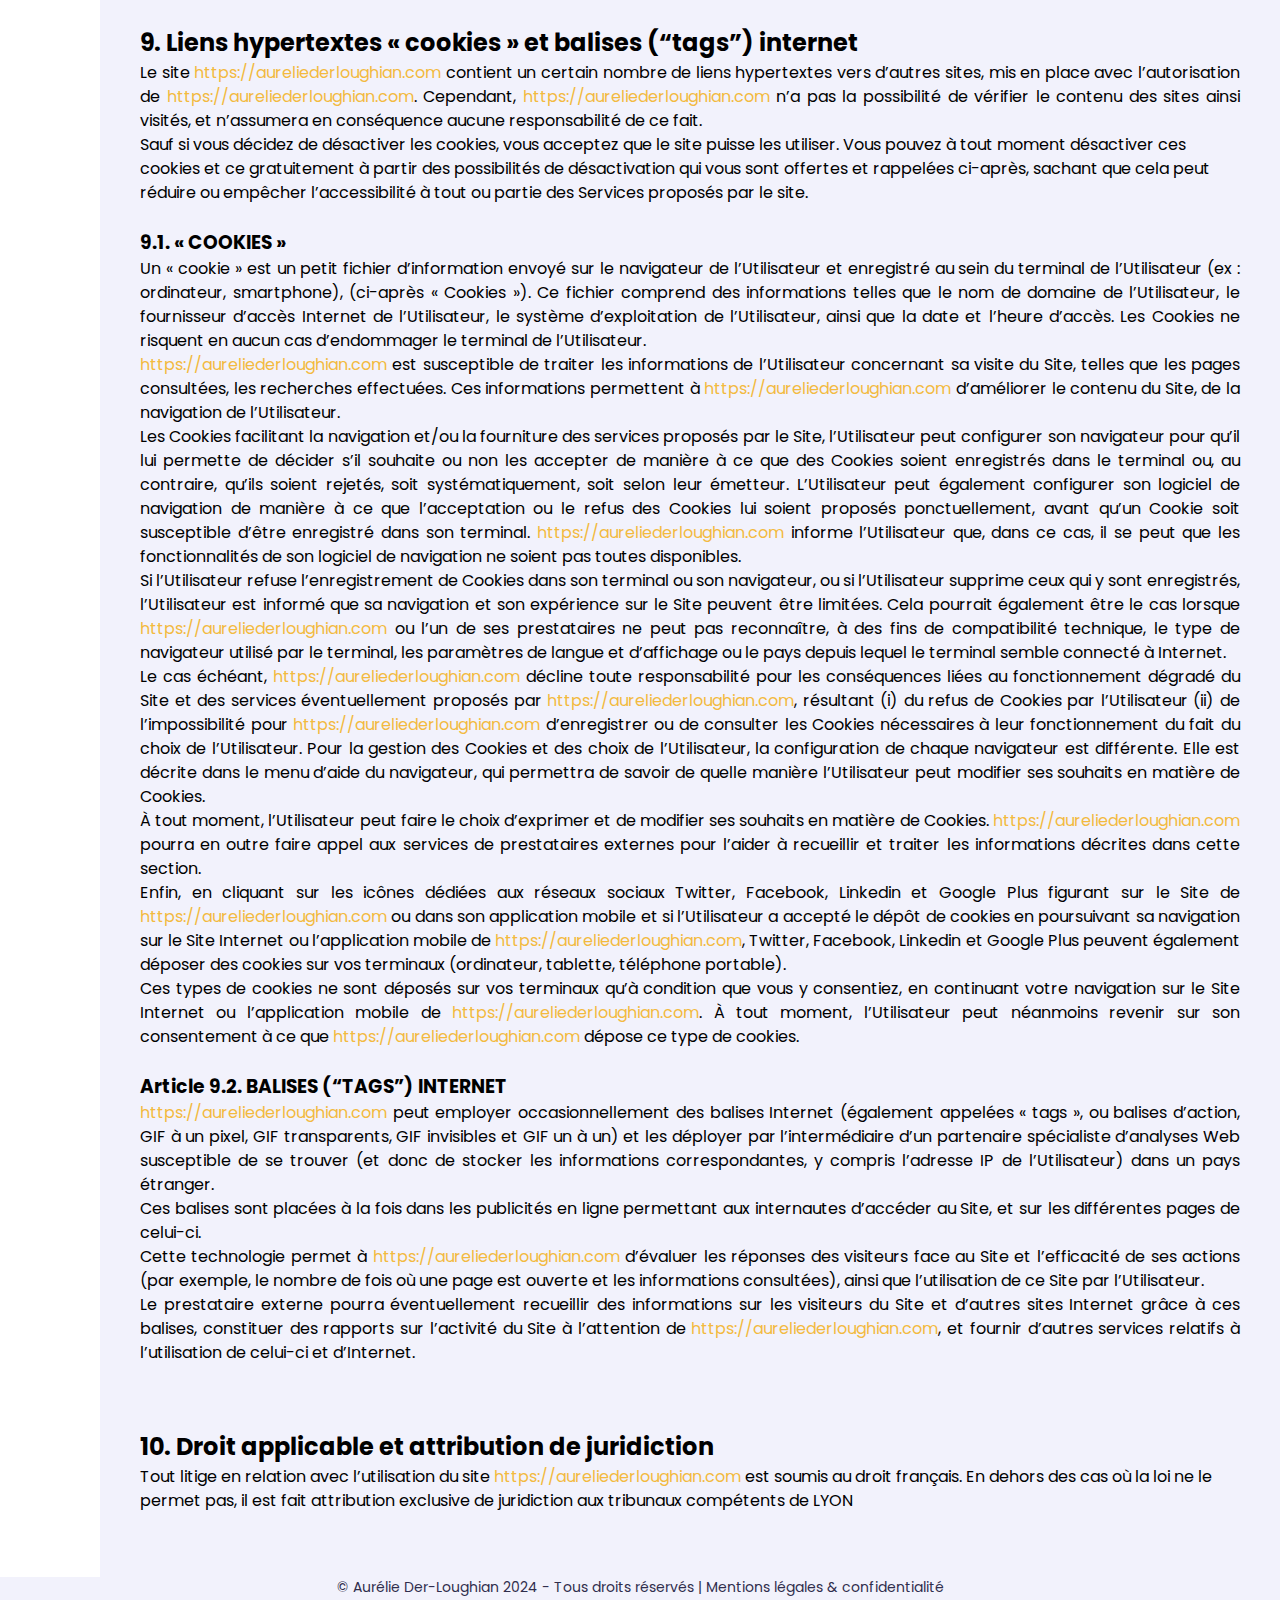
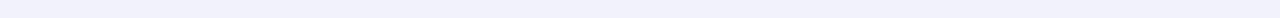
==== commit 218583c6: "legal page mep done" ====
--- a/legal.html
+++ b/legal.html
@@ -21,10 +21,10 @@
     <div class="main-container">
         <div class="main-content">
 
-            <section class="legal" id="legal">
-                <div class="container">
-                    <div class="row">
-                        <div class="section-title padd-15">
+            <section class="legal section" id="legal">
+                <div class="container">
+                    <div class="row">
+                        <div class="legal-title padd-15">
                             <h2>Mentions légales & confidentialité</h2>
                         </div>
                     </div>
@@ -985,6 +985,7 @@
             </div>
         </section>
     </div>
+
 </body>
 
 </html>--- a/css/style.css
+++ b/css/style.css
@@ -734,33 +734,52 @@
 }
 
 
-/* .sub-info .section-title {
+.legal {
+
     background: var(--bg-black-900);
     display: block;
-
+    padding: 0 30px;
     opacity: 1;
     padding-bottom: 40px;
 }
 
-.sub-info a {
-    color: var(--text-black-900);
-}
-
-.sub-info a:hover {
-    color: var(--bg-black-700);
-}
-
- */
+
+.legal-title {
+    flex: 0 0 100%;
+    max-width: 100%;
+    margin-bottom: 60px;
+    margin-top: 40px;
+}
+
+.legal-title h2 {
+    font-size: 30px;
+    color: var(--text-black-900);
+    font-weight: 500;
+    position: relative;
+
+}
+
+.legal a {
+    color: var(--skin-color);
+}
+
+.legal a:hover {
+    color: var(--bg-black-700);
+}
+
+
 
 @media (max-width:1199px) {
     .sidebar {
         left: -300px;
     }
 
+
     .main-content {
         padding-left: 0;
 
     }
+
 
     .about .about-content .personal-info .info-item p span {
         display: block;
@@ -803,7 +822,6 @@
 }
 
 @media (max-width:767px) {
-
 
     .contact .contact-info-item,
     .portfolio .portfolio-item,
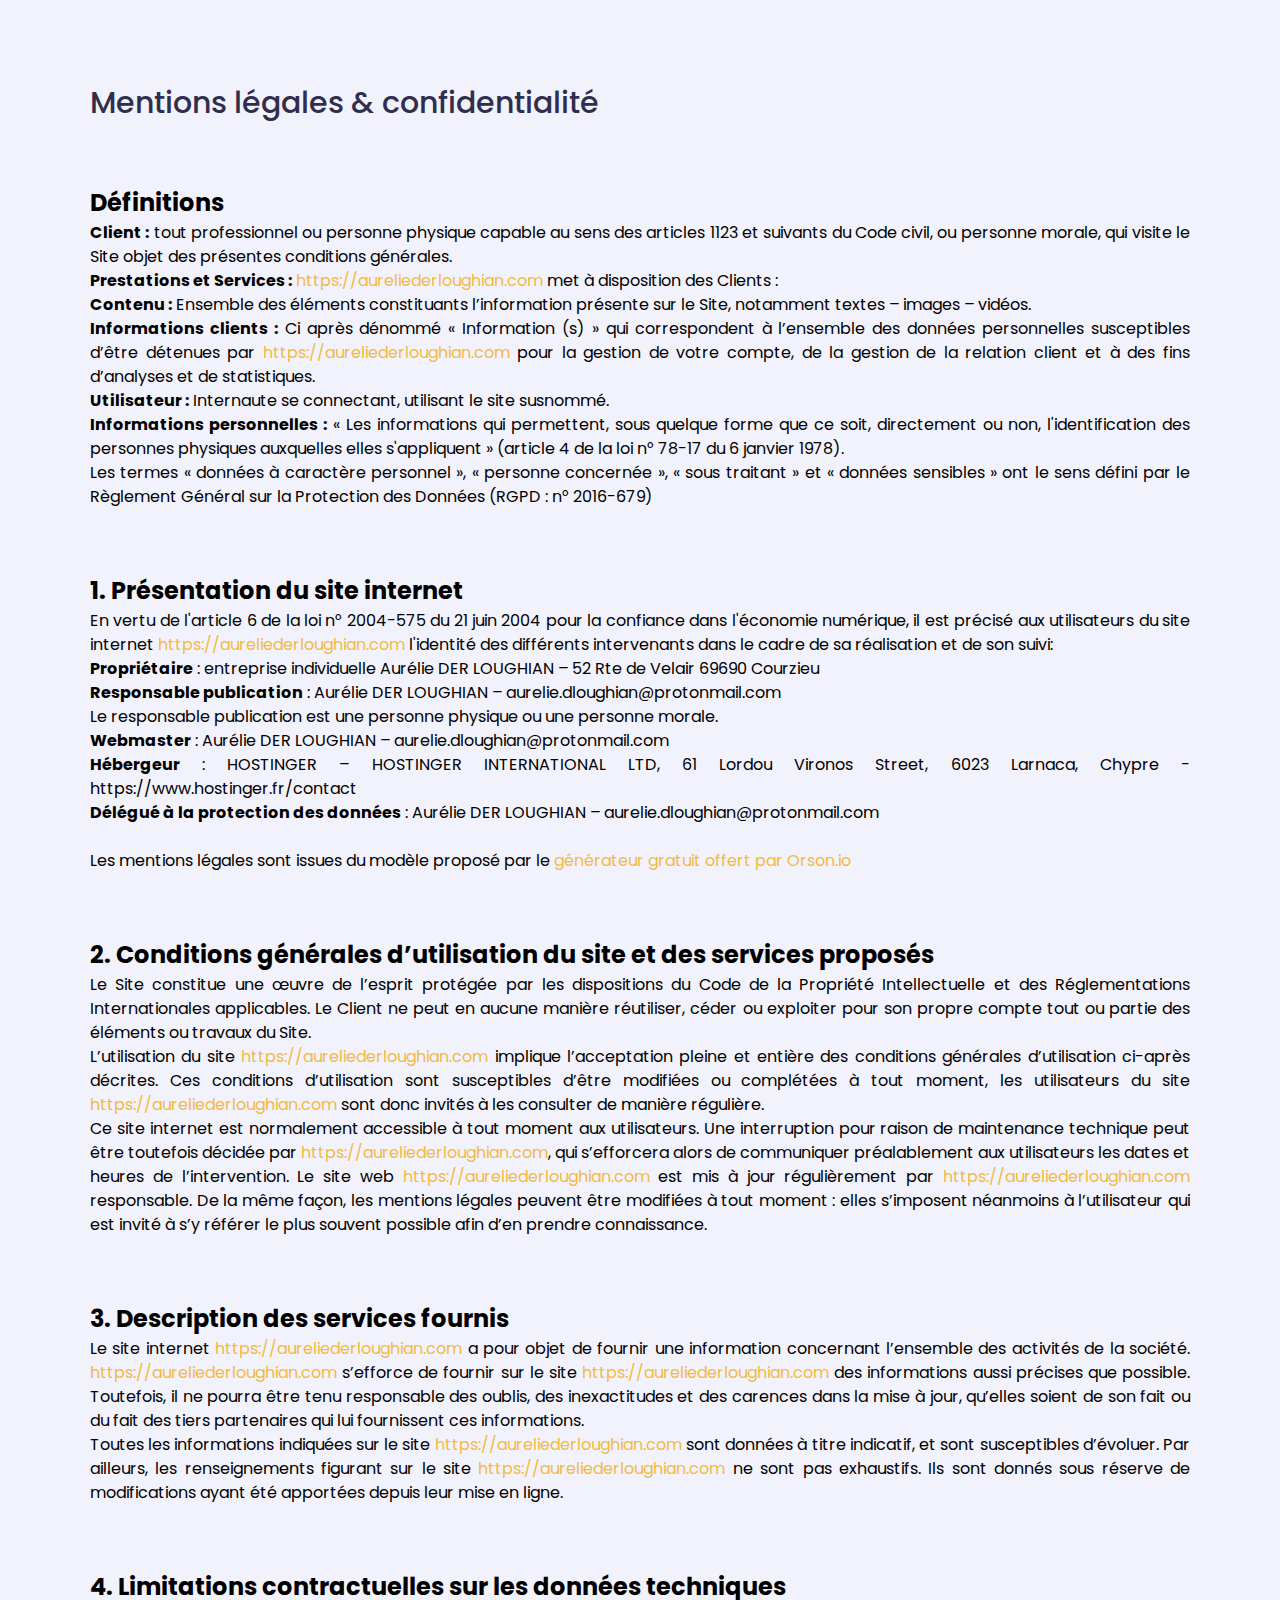
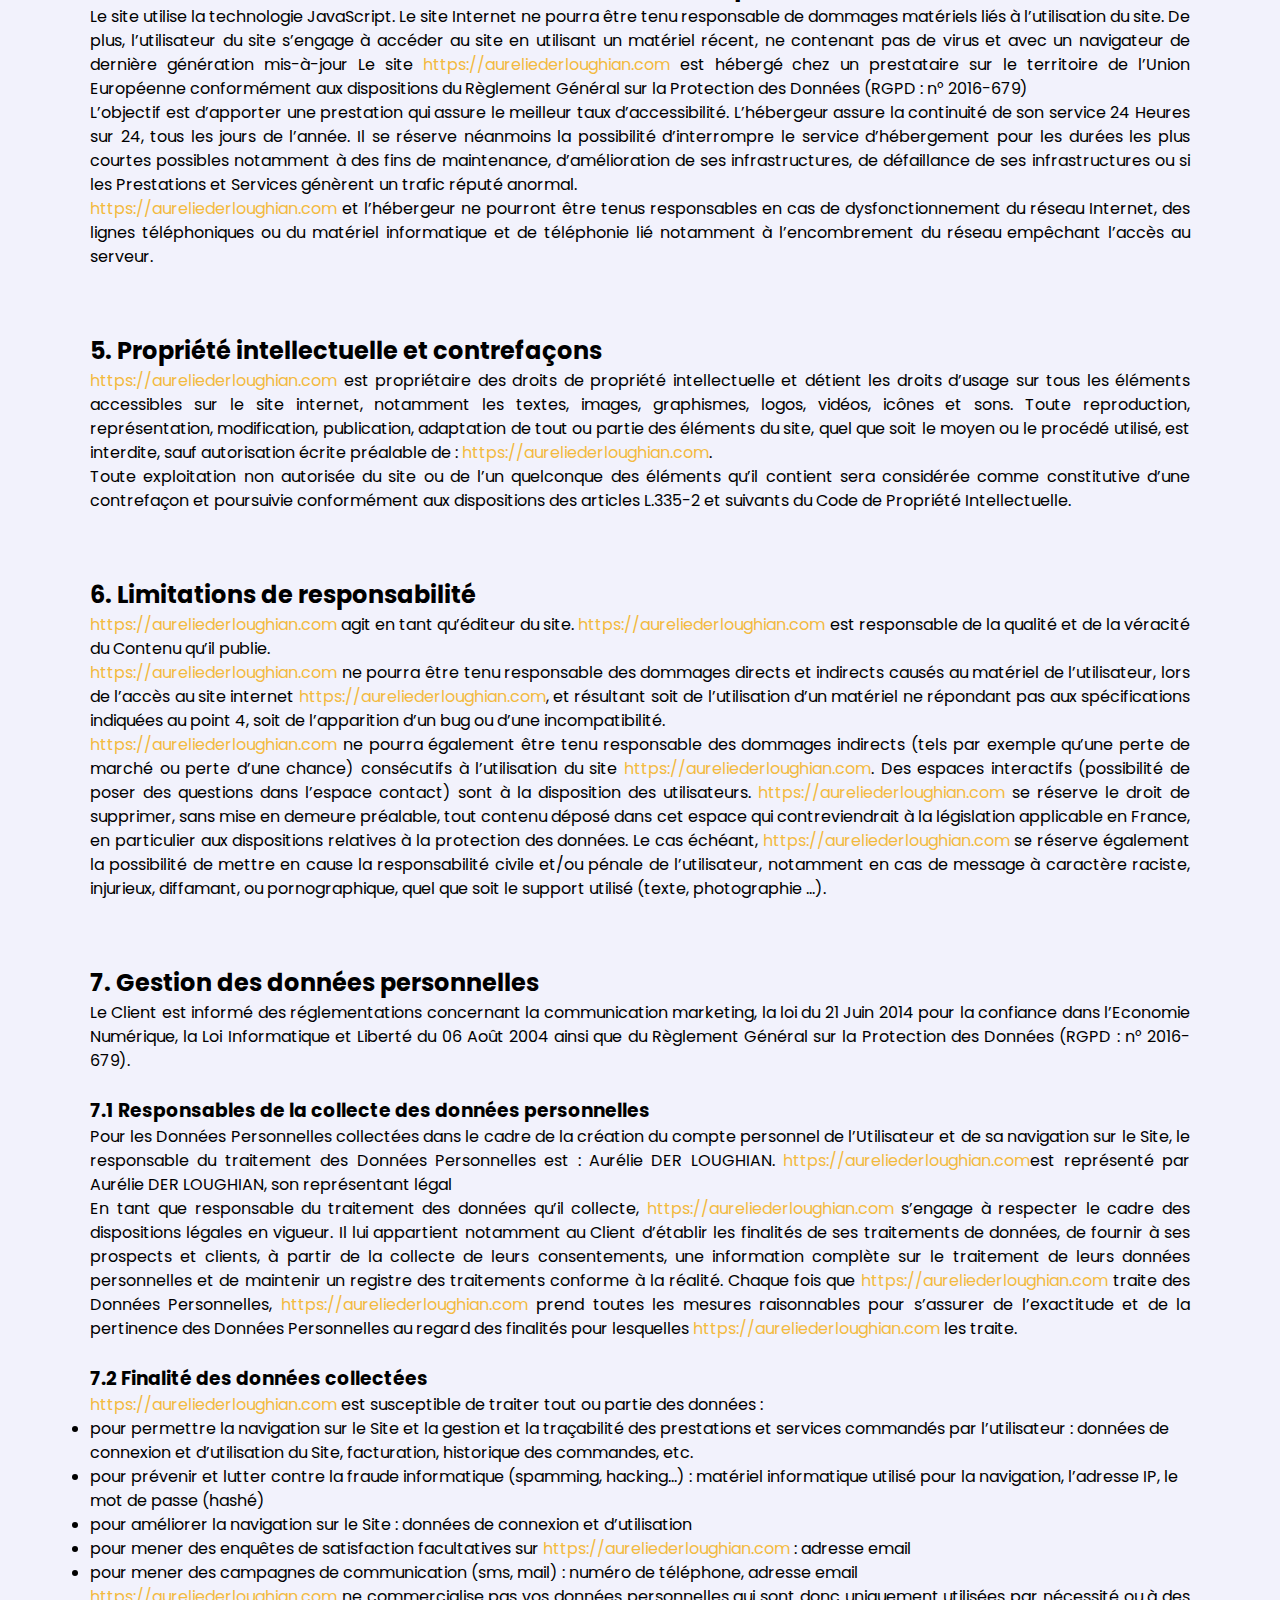
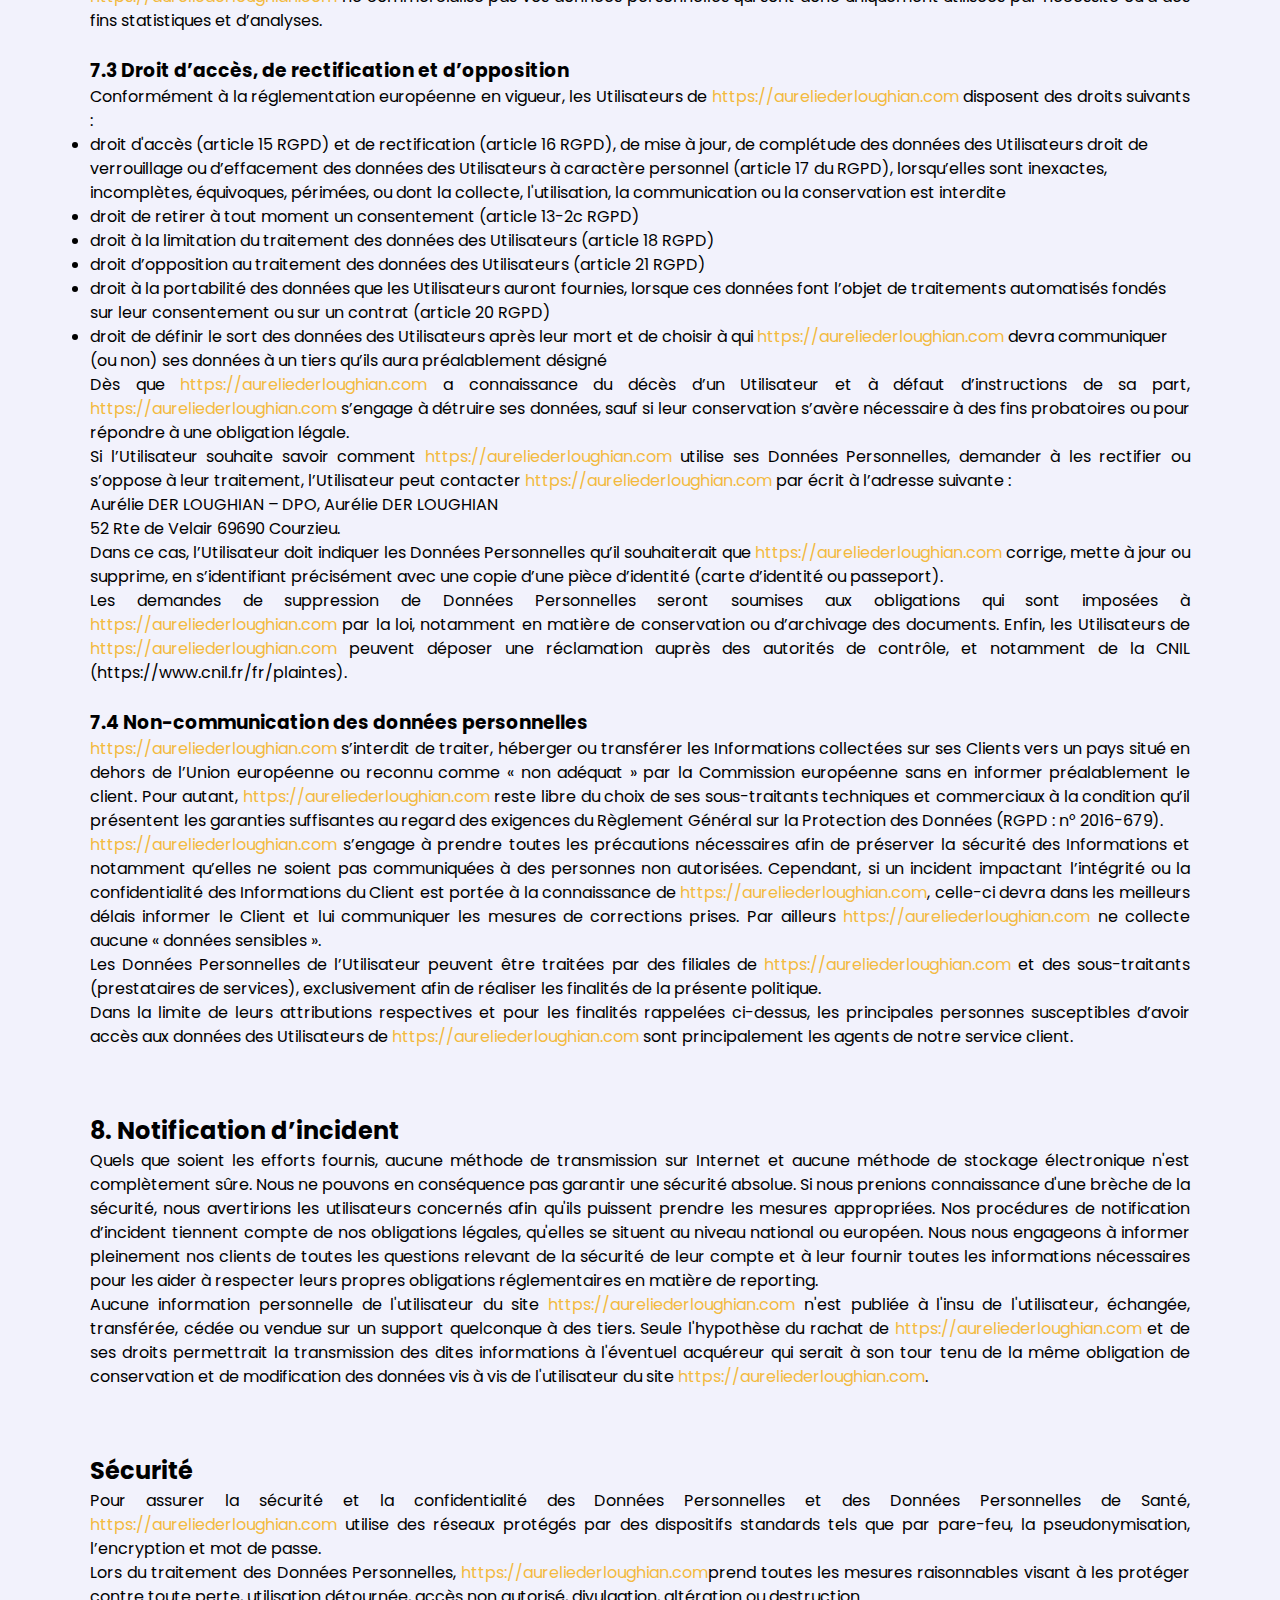
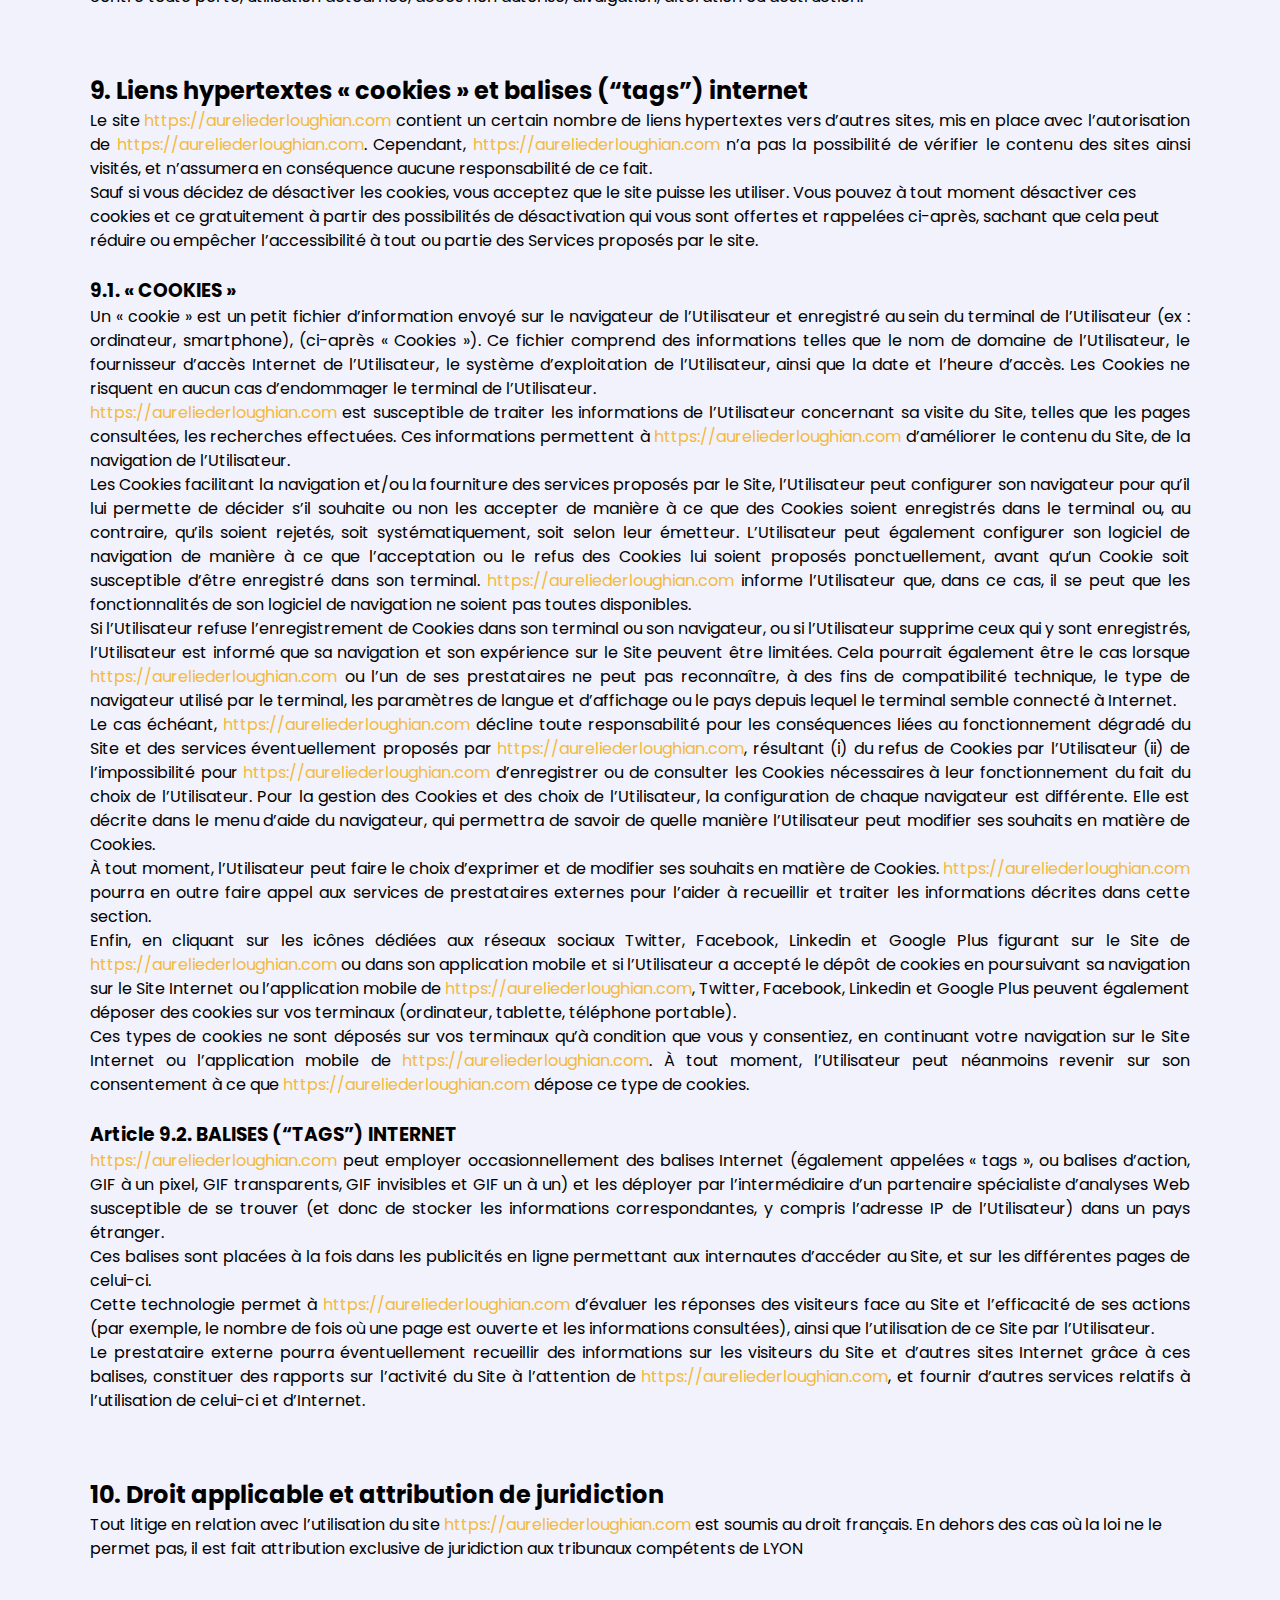
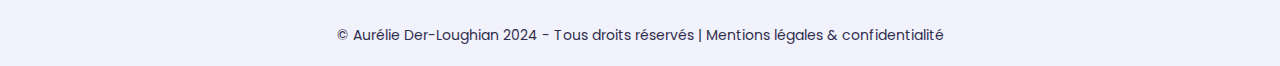
==== commit 4176a95a: "legal responsive done" ====
--- a/legal.html
+++ b/legal.html
@@ -108,13 +108,13 @@
                                 Le responsable publication est une personne physique ou une personne morale.<br>
                                 <strong>Webmaster</strong> : Aurélie DER LOUGHIAN –
                                 aurelie.dloughian@protonmail.com<br>
-                                <strong>Hébergeur</strong> : HOSTINGER – 52 Rte de Velair 69690 Courzieu
-                                0623259779<br>
+                                <strong>Hébergeur</strong> : HOSTINGER – HOSTINGER INTERNATIONAL LTD, 61 Lordou Vironos
+                                Street, 6023 Larnaca, Chypre - https://www.hostinger.fr/contact<br>
                                 <strong>Délégué à la protection des données</strong> : Aurélie DER LOUGHIAN –
                                 aurelie.dloughian@protonmail.com<br>
                             </p>
 
-                            <div ng-bind-html="linkHTML">
+                            <div ng-bind-html="linkHTML"><br>
                                 <p>Les mentions légales sont issues du modèle proposé par le <a
                                         href="https://fr.orson.io/1371/generateur-mentions-legales"
                                         title="générateur gratuit offert par Orson.io">générateur gratuit offert par
@@ -229,7 +229,7 @@
 
                     <div class="row">
                         <div class="subtitle padd-15">
-                            <h2>4. Limitations contractuelles sur les données techniques/h2>
+                            <h2>4. Limitations contractuelles sur les données techniques</h2>
                         </div>
                         <div class="legal-text padd-15">
                             <p>Le site utilise la technologie JavaScript.
@@ -977,9 +977,9 @@
             <div class="container">
                 <footer>
                     <div class="row">
-                        <p>&copy; Aurélie Der-Loughian 2024 - Tous droits réservés | <a href="legal.html"
-                                target="_blank">
-                                Mentions légales & confidentialité</a></p>
+                        <p>&copy; Aurélie Der-Loughian 2024 - Tous droits réservés | </p><a href="legal.html"
+                            target="_blank">
+                            &nbsp;Mentions légales & confidentialité</a>
                     </div>
                 </footer>
             </div>
--- a/css/style.css
+++ b/css/style.css
@@ -67,9 +67,6 @@
     display: none !important;
 }
 
-.main-content {
-    padding-left: 100px;
-}
 
 .padd-15 {
     padding-left: 15px;
@@ -727,6 +724,7 @@
 
 .footer .row a {
     color: var(--text-black-900);
+
 }
 
 .footer .row a:hover {
@@ -741,6 +739,7 @@
     padding: 0 30px;
     opacity: 1;
     padding-bottom: 40px;
+
 }
 
 
@@ -759,6 +758,16 @@
 
 }
 
+.legal-text {
+    flex: 0 0 100%;
+    max-width: 100%;
+}
+
+.legal-text a {
+    flex: 0 0 100%;
+    max-width: 100%;
+}
+
 .legal a {
     color: var(--skin-color);
 }
@@ -777,7 +786,6 @@
 
     .main-content {
         padding-left: 0;
-
     }
 
 
@@ -789,7 +797,7 @@
 
 @media (max-width:991px) {
 
-
+    .footer,
     .contact .contact-info-item,
     .portfolio .portfolio-item,
     .service .service-item {
@@ -823,6 +831,7 @@
 
 @media (max-width:767px) {
 
+    .footer,
     .contact .contact-info-item,
     .portfolio .portfolio-item,
     .service .service-item,
@@ -833,4 +842,8 @@
         flex: 0 0 100%;
         min-width: 100%;
     }
+
+
+
+
 }